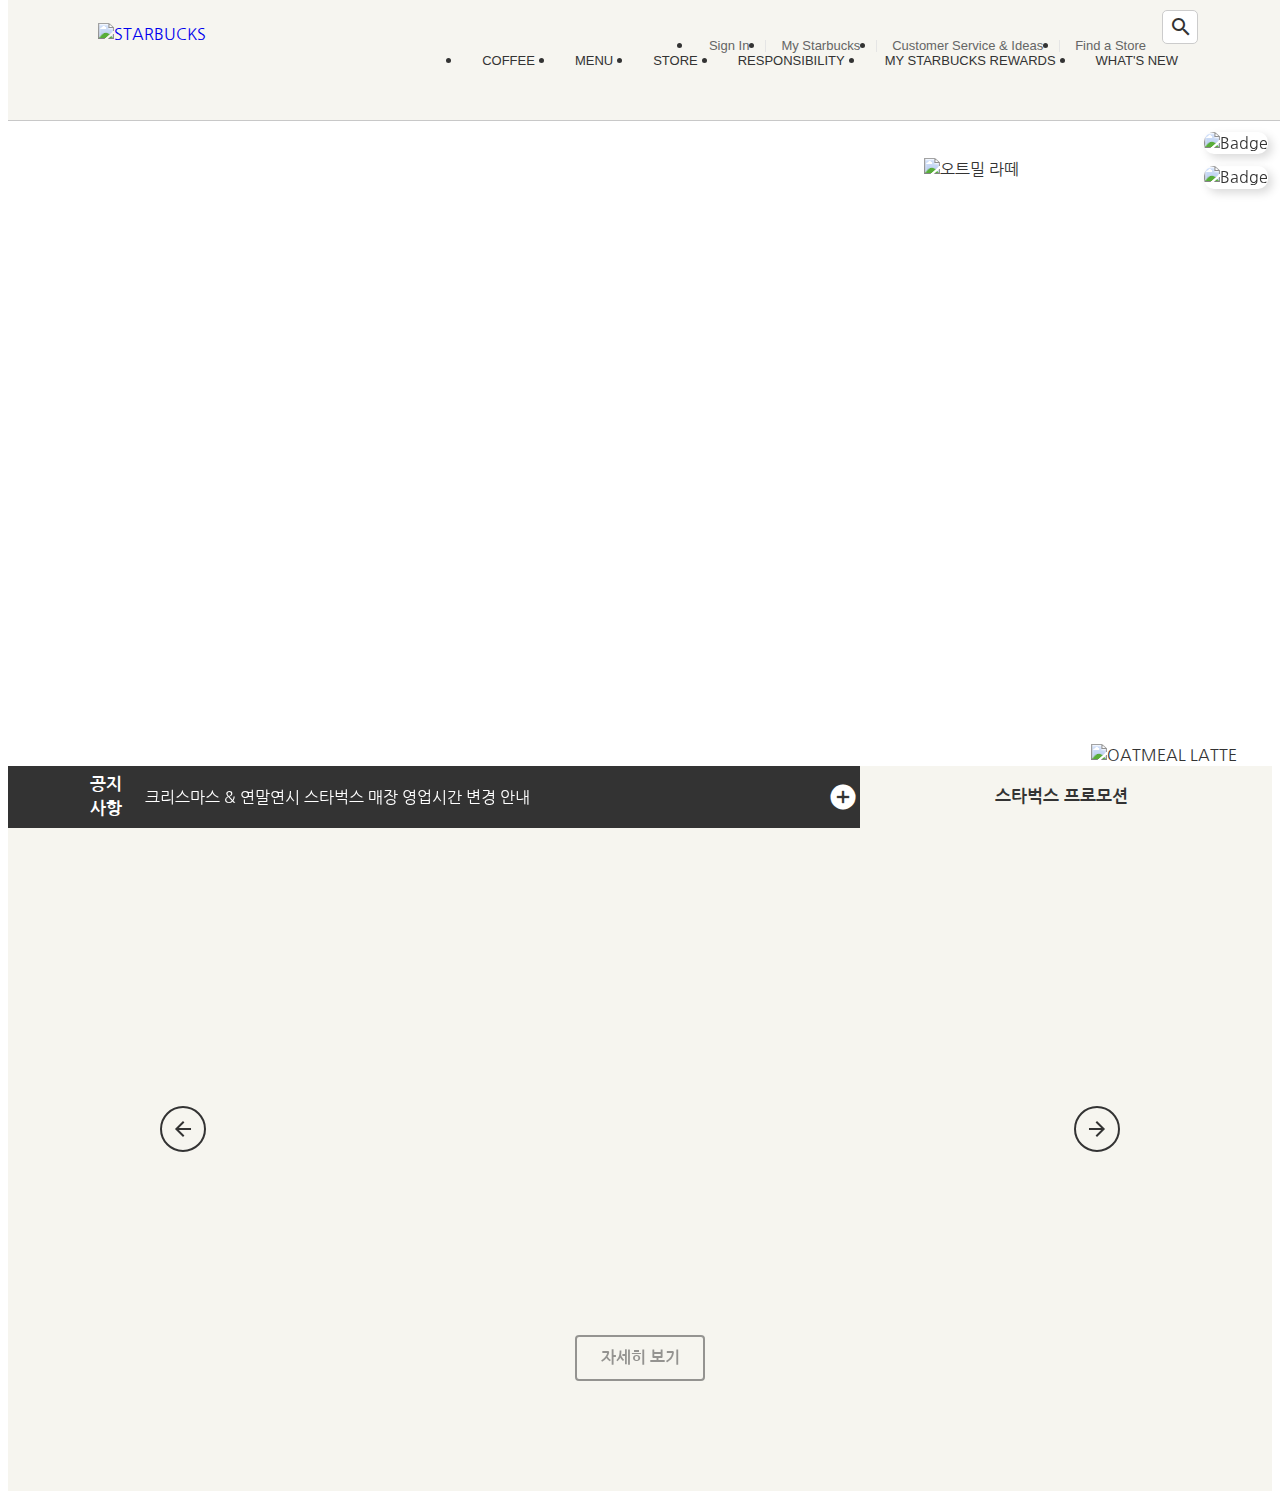
==== index.html @ 64a2490c "9/14 8시" ====
<!DOCTYPE html>
<html lang="ko">
<head>
  <meta charset="UTF-8">
  <meta name="viewport" content="width=device-width, initial-scale=1.0">

  <!-- 오픈 그래프와 트위터 카드(링크의 프리뷰) -->
  <!-- 오픈 그래프 -->
  <!-- 웹페이지가 소셜미디어(페이스북, 카톡 등)로 공유될 때 우선적으로 활용되는 정보 -->
  <meta property="og:type" content="website" />
  <meta property="og:site_name" content="Starbucks" />
  <meta property="og:title" content="Starbucks Coffee Korea" />
  <meta property="og:description" content="스타벅스는 세계에서 가장 큰 다국적 커피 전문점으로, 64개국에서 총 23,187개의 매점을 운영하고 있습니다." />
  <meta property="og:image" content="./images/starbucks_seo.jpg" />
  <meta property="og:url" content="https://starbucks.co.kr" />

  <!-- 트위터 카드 -->
  <!-- 웹페이지가 소셜미디어(트위터)로 공유될 때 우선적으로 활용되는 정보 -->
  <meta property="twitter:card" content="summary" />
  <meta property="twitter:site" content="Starbucks" />
  <meta property="twitter:title" content="Starbucks Coffee Korea" />
  <meta property="twitter:description" content="스타벅스는 세계에서 가장 큰 다국적 커피 전문점으로, 64개국에서 총 23,187개의 매점을 운영하고 있습니다." />
  <meta property="twitter:image" content="./images/starbucks_seo.jpg" />
  <meta property="twitter:url" content="https://starbucks.co.kr" />

  <title>Starbucks Coffee Korea</title>

  <!-- 파비콘은 프로젝트 폴더의 최상위(root) 경로에 포함시키면 자동 적용
    최상위 경로에 없거나, ico가 아닌 별도 파일을 가진 경우에는 <link>로 적용
  -->
  <!-- favicon.ico 만들기: https://iconifier.net -->
  <link rel="shortcut icon" href="./favicon.png" type="image/x-icon">

  <!-- 스타일 초기화: 브라우저 별로 다른 기본스타일이 적용되는 것을 초기화 -->
  <link rel="stylesheet" href="https://cdn.jsdelivr.net/npm/reset-css@5.0.2/reset.min.css">

  <!-- 구글 웹폰트: 경량화된 오픈 라이선스 폰트, 한글 지원하는지 확인 및 필요한 굵기만 선택 후 link -->
  <link rel="preconnect" href="https://fonts.googleapis.com">
  <link rel="preconnect" href="https://fonts.gstatic.com" crossorigin>
  <link href="https://fonts.googleapis.com/css2?family=Nanum+Gothic:wght@400;700&display=swap" rel="stylesheet">

  <!-- 구글 머티리얼 아이콘: 구글에서 제공하는 머티리얼 스타일의 아이콘, 글자처럼 취급 가능한 장점 -->
  <!-- 그 외 fontawesome, bootstrap icon 등 -->
  <link href="https://fonts.googleapis.com/css2?family=Material+Icons" rel="stylesheet">

  <!-- SWIPER CSS -->
  <link rel="stylesheet" href="https://cdn.jsdelivr.net/npm/swiper@8/swiper-bundle.min.css"/>

  <!-- main.css -->
  <link rel="stylesheet" href="./css/main.css">

  <!-- SWIPER JS -->
  <script src="https://cdn.jsdelivr.net/npm/swiper@8/swiper-bundle.min.js"></script>

  <!-- gsap.js -->
  <!-- 순서 주의(main.js에서 사용하니까 더 앞에) -->
  <script src="https://cdnjs.cloudflare.com/ajax/libs/gsap/3.12.2/gsap.min.js" integrity="sha512-16esztaSRplJROstbIIdwX3N97V1+pZvV33ABoG1H2OyTttBxEGkTsoIVsiP1iaTtM8b3+hu2kB6pQ4Clr5yug==" crossorigin="anonymous" referrerpolicy="no-referrer"></script>

  <!-- main.js -->
  <script defer src="./js/main.js"></script>
</head>
<body>
  <!-- HEADER -->
  <header>
    <!-- .inner: 내용을 가운데 정렬하는 용도 -->
    <div class="inner">
      <!-- 로고를 클릭하면 메인 페이지로 이동하도록 절대경로 "/" 추가 -->
      <a href="/" class="logo">
        <img src="./images/starbucks_logo.png" alt="STARBUCKS">
      </a>

      <!-- 서브 메뉴(헤더 오른쪽 상단) -->
      <div class="sub-menu">
        <!-- 메뉴 아이템 -->
        <ul class="menu">
          <li>
            <a href="/signin">Sign In</a>
          </li>
          <li>
            <a href="javascript:void(0)">My Starbucks</a>
          </li>
          <li>
            <a href="javascript:void(0)">Customer Service & Ideas</a>
          </li>
          <li>
            <a href="javascript:void(0)">Find a Store</a>
          </li>
        </ul>

        <!-- 검색 영역 -->
        <div class="search">
          <input type="text">
          <span class="material-icons">search</span>
        </div>
      </div>

      <!-- 메인 메뉴 -->
      <ul class="main-menu">
        <li class="item">
          <a href="javascript:void(0)" class="item__name">COFFEE</a>
          <div class="item__contents">
            <div class="contents__menu">
              <ul class="inner">
                <li>
                  <h4>커피</h4>
                  <ul>
                    <li>스타벅스 원두</li>
                    <li>스타벅스 비아</li>
                    <li>스타벅스 오리가미</li>
                  </ul>
                </li>
                <li>
                  <h4>에스프레소 음료</h4>
                  <ul>
                    <li>도피오</li>
                    <li>에스프레소 마키아또</li>
                    <li>아메리카노</li>
                    <li>마키아또</li>
                    <li>카푸치노</li>
                    <li>라떼</li>
                    <li>모카</li>
                    <li>리스트레또 비안코</li>
                  </ul>
                </li>
                <li>
                  <h4>커피 이야기</h4>
                  <ul>
                    <li>스타벅스 로스트 스팩트럼</li>
                    <li>최상의 아라비카 원두</li>
                    <li>한 잔의 커피가 완성되기까지</li>
                    <li>클로버® 커피 추출 시스템</li>
                  </ul>
                </li>
                <li>
                  <h4>최상의 커피를 즐기는 법</h4>
                  <ul>
                    <li>커피 프레스</li>
                    <li>푸어 오버</li>
                    <li>아이스 푸어 오버</li>
                    <li>커피 메이커</li>
                    <li>리저브를 매장에서 다양하게 즐기는 법</li>
                  </ul>
                </li>
              </ul>
            </div>
            <div class="contents__texture">
              <div class="inner">
                <h4>나와 어울리는 커피 찾기</h4>
                <p>스타벅스가 여러분에게 어울리는 커피를 찾아드립니다.</p>
                <h4>최상의 커피를 즐기는 법</h4>
                <p>여러가지 방법을 통해 다양한 풍미의 커피를 즐겨보세요.</p>
              </div>
            </div>
          </div>
        </li>
        <li class="item">
          <a href="javascript:void(0)" class="item__name">MENU</a>
          <div class="item__contents">
            <div class="contents__menu">
              <ul class="inner">
                <li>
                  <h4>음료</h4>
                  <ul>
                    <li>콜드 브루</li>
                    <li>브루드 커피</li>
                    <li>에스프레소</li>
                    <li>프라푸치노</li>
                    <li>블렌디드 음료</li>
                    <li>스타벅스 피지오</li>
                    <li>티(티바나)</li>
                    <li>기타 제조 음료</li>
                    <li>스타벅스 주스(병음료)</li>
                  </ul>
                </li>
                <li>
                  <h4>푸드</h4>
                  <ul>
                    <li>베이커리</li>
                    <li>케익</li>
                    <li>샌드위치 & 샐러드</li>
                    <li>따뜻한 푸드</li>
                    <li>과일 & 요거트</li>
                    <li>스낵 & 미니 디저트</li>
                    <li>아이스크림</li>
                  </ul>
                </li>
                <li>
                  <h4>상품</h4>
                  <ul>
                    <li>머그</li>
                    <li>글라스</li>
                    <li>플라스틱 텀블러</li>
                    <li>스테인리스 텀블러</li>
                    <li>보온병</li>
                    <li>액세서리</li>
                    <li>커피 용품</li>
                    <li>패키지 티(티바나)</li>
                  </ul>
                </li>
                <li>
                  <h4>카드</h4>
                  <ul>
                    <li>실물카드</li>
                    <li>e-Gift 카드</li>
                  </ul>
                </li>
                <li>
                  <h4>메뉴 이야기</h4>
                  <ul>
                    <li>콜드 브루</li>
                    <li>스타벅스 티바나</li>
                  </ul>
                </li>
              </ul>
            </div>
            <div class="contents__texture">
              <div class="inner">
                <h4 class="new">스타벅스 티바나</h4>
                <p>다양한 찻잎과 향신료 등 개성있는 재료로 새로운 맛과 향의 티를 선보입니다.</p>
              </div>
            </div>
          </div>
        </li>
        <li class="item">
          <a href="javascript:void(0)" class="item__name">STORE</a>
          <div class="item__contents">
            <div class="contents__menu">
              <ul class="inner">
                <li>
                  <h4>매장 찾기</h4>
                  <ul>
                    <li>퀵 검색</li>
                    <li>지역 검색</li>
                    <li>My 매장</li>
                  </ul>
                </li>
                <li>
                  <h4>매장 이야기</h4>
                  <ul>
                    <li>청담스타</li>
                    <li>티바나 인스파이어드 매장</li>
                    <li>파미에파크</li>
                  </ul>
                </li>
              </ul>
            </div>
            <div class="contents__texture">
              <div class="inner">
                <h4>매장 찾기</h4>
                <p>보다 빠르게 매장을 찾아보세요.</p>
                <h4 class="new">청담스타</h4>
                <p>스타벅스 1,000호점인 청담스타점을 만나보세요.</p>
              </div>
            </div>
          </div>
        </li>
        <li class="item">
          <a href="javascript:void(0)" class="item__name">RESPONSIBILITY</a>
          <div class="item__contents">
            <div class="contents__menu">
              <ul class="inner">
                <li>
                  <h4>지역 사회 참여 활동</h4>
                  <ul>
                    <li>회망배달 캠페인</li>
                    <li>재능기부 카페 소식</li>
                    <li>커뮤니티 스토어</li>
                    <li>청년인재 양성</li>
                    <li>우리 농산물 사랑 캠페인</li>
                    <li>우리 문화 지키기</li>
                  </ul>
                </li>
                <li>
                  <h4>환경보호 활동</h4>
                  <ul>
                    <li>환경 발자국 줄이기</li>
                    <li>일회용 컵 없는 매장</li>
                    <li>커피 원두 재활용</li>
                  </ul>
                </li>
                <li>
                  <h4>윤리 구매</h4>
                  <ul>
                    <li>윤리적 원두 구매</li>
                    <li>공정무역 인증</li>
                    <li>커피 농가 지원 활동</li>
                  </ul>
                </li>
                <li>
                  <h4>글로벌 사회 공헌</h4>
                  <ul>
                    <li>윤리경영 보고서</li>
                    <li>스타벅스 재단</li>
                    <li>지구촌 봉사의 달</li>
                  </ul>
                </li>
              </ul>
            </div>
            <div class="contents__texture">
              <div class="inner">
                <h4>커피원두 재활용</h4>
                <p>스타벅스 커피 원두를 재활용 해보세요.</p>
              </div>
            </div>
          </div>
        </li>
        <li class="item">
          <a href="javascript:void(0)" class="item__name">MY STARBUCKS REWARDS</a>
          <div class="item__contents">
            <div class="contents__menu">
              <ul class="inner">
                <li>
                  <h4>마이 스타벅스 리워드</h4>
                  <ul>
                    <li>마이 스타벅스 리워드 소개</li>
                    <li>등급 및 혜택</li>
                    <li>스타벅스 별</li>
                    <li>자주하는 질문</li>
                  </ul>
                </li>
                <li>
                  <h4>스타벅스 카드</h4>
                  <ul>
                    <li>스타벅스 카드 소개</li>
                    <li>스타벅스 카드 갤러리</li>
                    <li>등록 및 조회</li>
                    <li>충전 및 이용안내</li>
                    <li>분실신고/환불신청</li>
                    <li>자주하는 질문</li>
                  </ul>
                </li>
                <li>
                  <h4>스타벅스 카드 e-Gift</h4>
                  <ul>
                    <li>스타벅스 카드 e-Gift 소개</li>
                    <li>이용안내</li>
                    <li>선물하기</li>
                    <li>자주하는 질문</li>
                  </ul>
                </li>
              </ul>
            </div>
            <div class="contents__texture">
              <div class="inner">
                <h4>스타벅스 카드 등록하기</h4>
                <p>카드 등록 후 리워드 서비스를 누리고 사용내역도 조회해보세요.</p>
              </div>
            </div>
          </div>
        </li>
        <li class="item">
          <a href="javascript:void(0)" class="item__name">WHAT'S NEW</a>
          <div class="item__contents">
            <div class="contents__menu">
              <ul class="inner">
                <li>
                  <h4>프로모션 & 이벤트</h4>
                  <ul>
                    <li>전체</li>
                    <li>스타벅스 카드</li>
                    <li>마이 스타벅스 리워드</li>
                    <li>온라인</li>
                    <li>2017 스타벅스 플래너</li>
                  </ul>
                </li>
                <li>
                  <h4>새소식</h4>
                  <ul>
                    <li>전체</li>
                    <li>상품 출시</li>
                    <li>스타벅스의 문화</li>
                    <li>스타벅스 사회공헌</li>
                    <li>스타벅스 카드출시</li>
                  </ul>
                </li>
                <li>
                  <h4>매장별 이벤트</h4>
                  <ul>
                    <li>일반 매장</li>
                    <li>신규 매장</li>
                  </ul>
                </li>
              </ul>
            </div>
            <div class="contents__texture">
              <div class="inner">
                <h4>매장별 이벤트</h4>
                <p>스타벅스의 매장 이벤트 정보를 확인 하실 수 있습니다.</p>
                <h4>소셜 스타벅스</h4>
                <p>다양한 스타벅스 SNS 채널을 통해 스타벅스를 만나보세요!</p>
              </div>
            </div>
          </div>
        </li>
      </ul>
    </div>

    <!-- BADGES -->
    <div class="badges">
      <div class="badge">
        <img src="./images/badge1.jpg" alt="Badge">
      </div>
      <div class="badge">
        <img src="./images/badge2.jpg" alt="Badge">
      </div>
    </div>

  </header>

  <!-- VISUAL -->
  <section class="visual">
    <div class="inner">
      <div class="title fade-in">
        <img src="./images/visual_title.png" alt="STARBUCKS DELIGHTFUL START TO THE YEARS">
        <a href="javascript:void(0)" class="btn btn--brown">자세히 보기</a>
      </div>
      <div>
        <img src="./images/visual_cup1.png" alt="OATMEAL LATTE" class="cup1 image">
        <img src="./images/visual_cup1_text.png" alt="오트밀 라떼" class="cup1 text">
      </div>
      <div class="title fade-in">
        <img src="./images/visual_title.png" alt="STARBUCKS DELIGHTFUL START TO THE YEARS">
        <a href="javascript:void(0)" class="btn btn--brown">자세히 보기</a>
      </div>
      <div class="fade-in">
        <img src="./images/visual_cup2.png" alt="STARBUCKS CARAMEL CRUMBLE MOCHA" class="cup2 image">
        <img src="./images/visual_cup2_text.png" alt="스타벅스 카라멜 크럼블 모카" class="cup2 text">
      </div>
      <div class="fade-in">
        <img src="./images/visual_spoon.png" alt="Spoon" class="spoon">
      </div>
    </div>
    
  </section>              

  <!-- NOTICE -->
  <section class="notice">
    <div class="bg-left"></div>
    <div class="bg-right"></div>
    <div class="inner">
      <div class="inner__left">
        <h2>공지사항</h2>
        <!-- div.swiper: 공지사항이 슬라이드 될 영역, 슬라이드 라이브러리 사용! -->
        <div class="swiper">
          <div class="swiper-wrapper">
            <!-- Slides -->
            <div class="swiper-slide">
              <a href="javascript:void(0)">크리스마스 & 연말연시 스타벅스 매장 영업시간 변경 안내</a>
            </div>
            <div class="swiper-slide">
              <a href="javascript:void(0)">[당첨자 발표] 스타벅스 플래너 영수증 이벤트</a>
            </div>
            <div class="swiper-slide">
              <a href="javascript:void(0)">스타벅스 애플리케이션 버전 업데이트 안내</a>
            </div>
            <div class="swiper-slide">
              <a href="javascript:void(0)">[당첨자 발표] 뉴이어 전자영수증 이벤트</a>
            </div>
          </div>
        </div>
        <a href="javascript:void(0)" class="notice-more">
          <span class="material-icons">add_circle</span>
        </a>
      </div>
      <div class="inner__right">
        <h2>스타벅스 프로모션</h2>
        <div class="toggle-promotion">
          <span class="material-icons">upload</span>
        </div>
      </div>
    </div>
  </section>

  <!-- PROMOTION -->
  <section class="promotion">
    <div class="swiper">
      <div class="swiper-wrapper">
        <div class="swiper-slide">
          <img src="./images/promotion_slide1.jpg" alt="뉴이어, 스타벅스와 함께 즐겁고 활기차게 시작하세요!">
          <a href="javascript:void(0)" class="btn">자세히 보기</a>
        </div>
        <div class="swiper-slide">
          <img src="./images/promotion_slide2.jpg" alt="기간 내 스타벅스 카드 e-Gift를 3만원 이상 선물 시, 아메리카노 e-쿠폰을 드립니다.">
          <a href="javascript:void(0)" class="btn">자세히 보기</a>
        </div>
        <div class="swiper-slide">
          <img src="./images/promotion_slide3.jpg" alt="뉴이어 푸드와 제조 음료를 세트로 구매 시, 뉴이어 음료 BOGO(1+1) 쿠폰을 드립니다.">
          <a href="javascript:void(0)" class="btn">자세히 보기</a>
        </div>
        <div class="swiper-slide">
          <img src="./images/promotion_slide4.jpg" alt="신년 MD 상품 포함 3만원 이상 구매 고객께 아메리카노(톨사이즈) 쿠폰을 드립니다.">
          <a href="javascript:void(0)" class="btn">자세히 보기</a>
        </div>
        <div class="swiper-slide">
          <img src="./images/promotion_slide5.jpg" alt="DIGITAL LUCKY DRAW 100% 당첨의 행운을 드립니다!">
          <a href="javascript:void(0)" class="btn">자세히 보기</a>
        </div>
    </div>
  </div>

  <div class="swiper-pagination"></div>

  <div class="swiper-button-prev">
    <span class="material-icons">arrow_back</span>
  </div>
  <div class="swiper-button-next">
    <span class="material-icons">arrow_forward</span>
  </div>

    
  </section>
</body>
</html>
---- css/main.css ----
/* COMMON */
body {
  font-family: 'Nanum Gothic', sans-serif;
  font-size: 16px;
  font-weight: 400;
  line-height: 1.4;
  color: #333;
  /* 위 속성들은 모두 상속되기에 전체 스타일을 한번에 제어 */
  overflow-x: hidden;
}

a {
  /* 밑줄 제거 */
  text-decoration: none;
}

.inner {
  /* 가로 너비를 가진 블록 요소에 margin: 0 auto; 를 줄 경우, 부모 범위 안에서 가운데 정렬 */
  max-width: 1100px; /* 반응형 작업을 위해 */
  margin: 0 auto;
  position: relative; /* inner div 기준으로 내부 요소를 배치하기 위해 */
}

img {
  /* 이미지가 인라인 요소라서 발생하는 문자 기준선(Baseline) 아래의 공간을 제거하기 위해 */
  display: block;
}

/* 전역 버튼 스타일 */
/* 버튼과 같이 여러 곳에서 반복 사용되는 요소를 공통 스타일로 작업하면, 매번 다시 작성할 필요가 없음 */
.btn {
  width: 130px;
  padding: 10px;
  border: 2px solid #333;
  border-radius: 4px;
  box-sizing: border-box;
  font-size: 16px;
  font-weight: 700;
  color: #333;
  text-align: center;
  cursor: pointer;
  display: block;
  transition: 0.4s;
}
.btn:hover {
  background-color: #333;
  color: #fff;
}
.btn.btn--brown {
  color: #592b18;
  border-color: #592b18;
}
.btn.btn--brown:hover {
  color: #fff;
  background-color: #592b18;
}
.btn.btn--reverse {
  background-color: #333;
  color: #fff;
}
.btn.btn--reverse:hover {
  background-color: transparent;
  color: #333;
}
.btn.btn--gold {
  color: #d9aa8a;
  border-color: #d9aa8a;
}
.btn.btn--gold:hover {
  color: #fff;
  background-color: #d9aa8a;
}
.btn.btn--white {
  color: #fff;
  border-color: #fff;
}
.btn.btn--white:hover {
  color: #333;
  background-color: #fff;
}

/* HEADER */
header {
  background-color: #f6f5f0;
  border-bottom: 1px solid #c8c8c8;

  /* 고정된 헤더 만들기 */
  width: 100%;
  position: fixed;
  top: 0;
  z-index: 9;
}
header > .inner {
  /* background-color: orange; */
  height: 120px;
}
header .logo {
  /* 로고의 수직 가운데 배치 */
  position: absolute;
  height: 75px;
  top: 0;
  bottom: 0;
  margin: auto;
}
header .sub-menu {
  position: absolute;
  top: 10px;
  right: 0;

  /* 자식 요소(메뉴와 검색 영역)를 수평 배치 */
  display: flex;
}
header .sub-menu ul.menu {
  /* 메뉴 아이템(li)을 수평 배치 */
  display: flex;
  font-family: Arial, sans-serif;
}
header .sub-menu ul.menu li {
  position: relative;
}
header .sub-menu ul.menu li::before {
  content: "";
  display: block;
  width: 1px;
  height: 12px;
  background-color: #e5e5e5;
  position: absolute;
  top: 0;
  bottom: 0;
  margin: auto;
}
header .sub-menu ul.menu li:first-child::before {
  /* 첫번째 메뉴 요소의 구분선 숨기기 */
  display: none;
}
header .sub-menu ul.menu li a {
  display: block; /* 상하 여백 적용을 위해 변경 */
  padding: 11px 16px; /* 클릭할 수 있는 영역을 넓혀줌 */
  font-size: 13px;
  color: #656565;
}
header .sub-menu ul.menu li a:hover {
  color: #000;
}
header .sub-menu .search {
  position: relative;
  height: 34px;
}
header .sub-menu .search input {
  width: 36px;
  height: 34px;
  padding: 4px 10px;
  border: 1px solid #ccc;
  border-radius: 5px;
  box-sizing: border-box;
  outline: none; /* 보더 바깥쪽 테두리인데 잘 안씀 */
  background-color: #fff;
  color: #777;
  font-size: 12px;
  transition: width 0.4s;
}
header .sub-menu .search input:focus {
  width: 190px;
  border: 1px solid #669900;
}
header .sub-menu .search .material-icons {
  display: block;
  height: 24px;
  position: absolute;
  top: 0;
  bottom: 0;
  right: 5px;
  margin: auto;
  transition: opacity 0.4s;
}
header .sub-menu .search.focused .material-icons {
  /* 검색창 포커스 시 검색 아이콘 투명화 */
  opacity: 0;
}
header .main-menu {
  display: flex;
  position: absolute;
  bottom: 0;
  right: 0;
  z-index: 1;
}
header .main-menu .item .item__name {
  display: block;
  padding: 10px 20px 34px;
  font-family: Arial, sans-serif;
  font-size: 13px;
  color: #333;
}
header .main-menu .item:hover .item__name {
  background-color: #2c2a29;
  color: #690;
  border-radius: 6px 6px 0 0;
}
header .main-menu .item .item__contents {
  width: 100%;
  position: fixed;
  left: 0;
  display: none;
}
header .main-menu .item:hover .item__contents {
  display: block;
}
header .main-menu .item .item__contents .contents__menu {
  background-color: #2c2a29;
}
header .main-menu .item .item__contents .contents__menu > ul {
  display: flex;
  padding: 20px 0;
}
header .main-menu .item .item__contents .contents__menu > ul > li {
  /* 상세 메뉴 가로 너비를 통일 */
  width: 220px;
}
header .main-menu .item .item__contents .contents__menu > ul > li h4 {
  padding: 3px 0 12px;
  font-size: 14px;
  color: #fff;
}
header .main-menu .item .item__contents .contents__menu > ul > li ul li {
  padding: 5px 0;
  font-size: 12px;
  color: #999;
  cursor: pointer;
}
header .main-menu .item .item__contents .contents__menu > ul > li ul li:hover {
  color: #690;
}
header .main-menu .item .item__contents .contents__texture {
  padding: 26px 0;
  font-size: 12px;
  background-image: url("../images/main_menu_pattern.jpg");
}
header .main-menu .item .item__contents .contents__texture h4 {
  color: #999;
  font-weight: 700;
}
header .main-menu .item .item__contents .contents__texture p {
  color: #690;
  margin: 4px 0 14px;
}

/* 전역 배지(고정 배너) */
header .badges {
  position: fixed;
  top: 132px;
  right: 12px;
}
header .badges .badge {
  border-radius: 10px;
  overflow: hidden;
  margin-bottom: 12px;
  /* x축거리, y축거리, 흐림 처리 범위, 확대/축소 범위, 색상 */
  box-shadow: 4px 4px 10px 0 rgba(0, 0, 0, 0.15);
  cursor: pointer;
}

/* VISUAL */
.visual {
  /* (중요)
    헤더가 fixed 되어 일반 배치 흐름에서 벗어남(요소가 붕 뜸)
    헤더 다음에 오는 섹션은 헤더의 높이만큼 외부 여백 추가 필요
  */
  margin-top: 120px;
  background-image: url("../images/visual_bg.jpg");
  background-position: center;
}
.visual .inner {
  height: 646px;
  /* background-color: orange; */
}
.visual .title {
  position: absolute;
  top: 88px;
  left: -10px;
}
.visual .title .btn {
  position: absolute;
  top: 259px;
  left: 173px;
}
.visual .cup1.image {
  position: absolute;
  bottom: 0;
  right: -47px;
}
.visual .cup1.text {
  position: absolute;
  top: 38px;
  right: 171px;
}
.visual .cup2.image {
  position: absolute;
  bottom: 0;
  right: 162px;
}
.visual .cup2.text {
  position: absolute;
  top: 321px;
  right: 416px;
}
.visual .spoon {
  position: absolute;
  bottom: 0;
  left: 275px;
}
.visual .fade-in {
  /* 투명한 상태에서 시작되도록 세팅 */
  opacity: 0;
}

/* NOTICE */
.notice {
  position: relative;
}
.notice .bg-left {
  width: 50%;
  height: 100%;
  background-color: #333;
  position: absolute;
  top: 0;
  left: 0;
}
.notice .bg-right {
  width: 50%;
  height: 100%;
  background-color: #f6f5ef;
  position: absolute;
  top: 0;
  right: 0;
}
.notice .inner {
  height: 62px;
  /* border: 5px solid red; */
  display: flex;
}
.notice .inner__left {
  /* 비율 나누기 */
  /* width: 70%; */
  flex: 7;
  background-color: #333;
  display: flex;
  align-items: center;
}
.notice .inner__left h2 {
  color: #fff;
  font-size: 17px;
  font-weight: 700;
  margin-right: 20px;
}
.notice .inner__left .swiper {
  /* background-color: orange; */
  height: 62px;
  flex-grow: 1; /* 최대한 늘어나도록 지정 */
}
.notice .inner__left .swiper .swiper-slide {
  display: flex;
  align-items: center;
}
.notice .inner__left .swiper .swiper-slide a {
  color: #fff;
}

.notice .inner__left .notice-more {
  width: 62px;
  height: 62px;
  /* 정중앙 정렬 */
  display: flex;
  justify-content: center;
  align-items: center;
}
.notice .inner__left .notice-more .material-icons {
  color: #fff;
  font-size: 30px;
}
.notice .inner__right {
  /* 비율 나누기 */
  /* width: 30%; */
  flex: 3;
  display: flex;
  justify-content: flex-end;
  align-items: center;
}
.notice .inner__right h2 {
  font-size: 17px;
  font-weight: 700;
}
.notice .inner__right .toggle-promotion {
  width: 62px;
  height: 62px;
  display: flex;
  justify-content: center;
  align-items: center;
  cursor: pointer;
}
.notice .inner__right .toggle-promotion .material-icons {
  font-size: 30px;
}


.promotion.hide {
  display: none;
}

/* PROMOTION */
.promotion {
  height: 663px;
  background-color: #f6f5ef;
  display: flex;
  justify-content: center;
  position: relative;
}
.promotion .swiper {
  /* 이미지(819px) 슬라이드 3개 && 사이 여백(10px) 2개 = 2477px */
  width: calc(819px * 3 + 10px * 2);
  height: 553px;
  flex-shrink: 0;
}
.promotion .swiper-slide {
  /* 모든 슬라이드를 반투명하게, active한 것만 불투명하게 
    => 개발자 도구로 클래스값 확인
  */
  opacity: 0.5;
  transition: opacity 1s;
  position: relative;
}
.promotion .swiper-slide-active {
  opacity: 1;
}
.promotion .swiper-slide .btn {
  position: absolute;
  bottom: 0;
  /* absolute 요소의 수평 가운데 배치 */
  left: 0;
  right: 0;
  margin: 0 auto;
}
.promotion .swiper-pagination {
  position: absolute;
  bottom: 40px;
  z-index: 1; /* 헤더의 z-index가 9이기 때문에 1로 덮어씀 */
}
.promotion .swiper-pagination .swiper-pagination-bullet {
  /* 기존 배경색은 투명하게 숨기고, 배경 이미지를 사용 */
  background-color: transparent;
  background-image: url(../images/promotion_slide_pager.png);
  width: 13px;
  height: 12px;
}
.promotion .swiper-pagination .swiper-pagination-bullet-active {
  background-image: url(../images/promotion_slide_pager_on.png);
}
.promotion .swiper-button-prev,
.promotion .swiper-button-next {
  width: 42px;
  height: 42px;
  border: 2px solid #333;
  border-radius: 50%;
  position: absolute;
  top: 300px;
  z-index: 1;
  color: #333;
  transition: 0.4s;
}
.promotion .swiper-button-prev {
  /* 가운데로 몰아넣고 마진으로 위치 조정 */
  left: 50%;
  margin-left: -480px;
}
.promotion .swiper-button-next {
  /* 가운데로 몰아넣고 마진으로 위치 조정 */
  right: 50%;
  margin-right: -480px;
}

.promotion .swiper-button-prev:hover,
.promotion .swiper-button-next:hover {
  background-color: #333;
  color: #fff;
}
.promotion .swiper-button-prev::after,
.promotion .swiper-button-next::after {
  display: none;
}
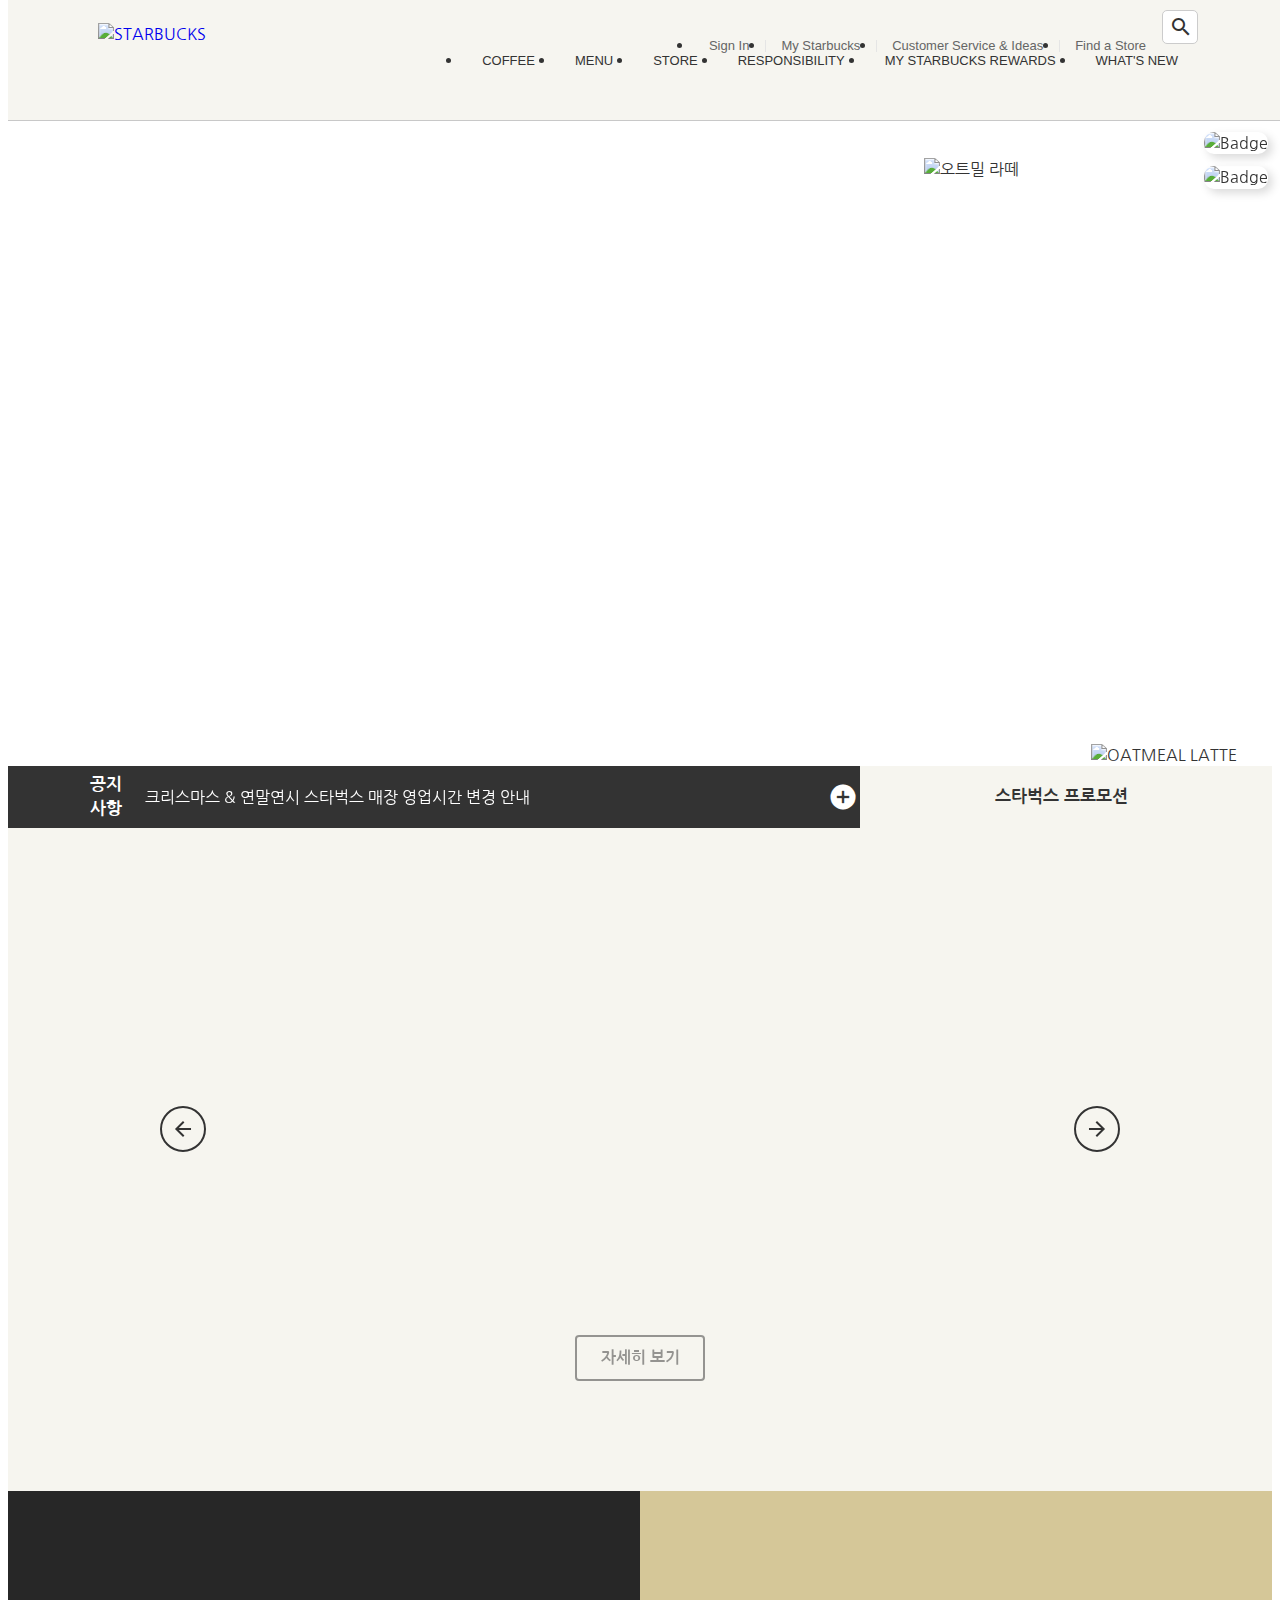
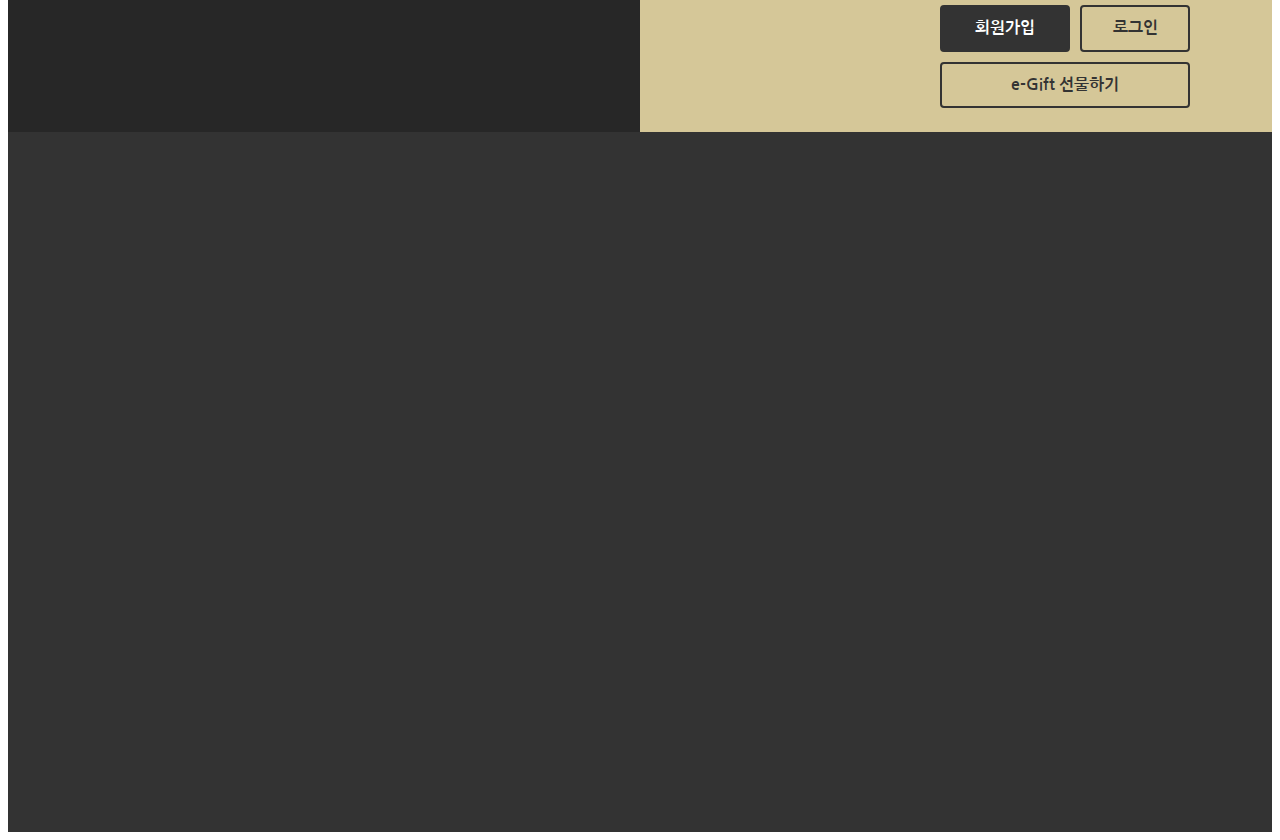
==== commit b5e2f263: "9/15 4시" ====
--- a/index.html
+++ b/index.html
@@ -55,6 +55,9 @@
   <!-- gsap.js -->
   <!-- 순서 주의(main.js에서 사용하니까 더 앞에) -->
   <script src="https://cdnjs.cloudflare.com/ajax/libs/gsap/3.12.2/gsap.min.js" integrity="sha512-16esztaSRplJROstbIIdwX3N97V1+pZvV33ABoG1H2OyTttBxEGkTsoIVsiP1iaTtM8b3+hu2kB6pQ4Clr5yug==" crossorigin="anonymous" referrerpolicy="no-referrer"></script>
+
+  <!-- youtube.js -->
+  <script defer src="./js/youtube.js"></script>
 
   <!-- main.js -->
   <script defer src="./js/main.js"></script>
@@ -509,5 +512,31 @@
 
     
   </section>
+
+  <!-- REWARDS -->
+  <section class="rewards">
+    <div class="bg-left"></div>
+    <div class="bg-right"></div>
+    <div class="inner">
+      <!-- .btn-group으로 묶는 이유: 한번에 제어 및 조작하려고 -->
+      <div class="btn-group">
+        <a href="javascript:void(0)" class="btn btn--reverse sign-up">회원가입</a>
+        <a href="javascript:void(0)" class="btn sign-in">로그인</a>
+        <a href="javascript:void(0)" class="btn gift">e-Gift 선물하기</a>
+      </div>
+    </div>
+  </section>
+
+  <!-- YOUTUBE -->
+  <section class="youtube">
+    <!-- 영상이 출력될 영역 -->
+    <div class="youtube__area">
+      <!-- 실제 영상이 재생될 요소 -->
+      <div id="player"></div>
+    </div>
+
+    <!-- 섹션 전체를 덮을 커버 요소 -->
+    <div class="youtube__cover"></div>
+  </section>
 </body>
 </html>--- a/css/main.css
+++ b/css/main.css
@@ -401,11 +401,6 @@
   font-size: 30px;
 }
 
-
-.promotion.hide {
-  display: none;
-}
-
 /* PROMOTION */
 .promotion {
   height: 663px;
@@ -413,6 +408,15 @@
   display: flex;
   justify-content: center;
   position: relative;
+
+  overflow: hidden;
+  transition: height 0.4s;
+}
+.promotion.hide {
+  /* display 속성을 사용하면 애니메이션 효과 못 넣음!!
+    (none -> block 될 때 중간 과정이 없기 때문에) */
+  /* display: none; */
+  height: 0;
 }
 .promotion .swiper {
   /* 이미지(819px) 슬라이드 3개 && 사이 여백(10px) 2개 = 2477px */
@@ -485,4 +489,117 @@
 .promotion .swiper-button-prev::after,
 .promotion .swiper-button-next::after {
   display: none;
+}
+
+/* REWARDS */
+.rewards {
+  position: relative;
+}
+.rewards .bg-left {
+  width: 50%;
+  height: 100%;
+  background-color: #272727;
+  position: absolute;
+  top: 0;
+  left: 0;
+}
+.rewards .bg-right {
+  width: 50%;
+  height: 100%;
+  background-color: #d5c798;
+  position: absolute;
+  top: 0;
+  right: 0;
+}
+.rewards .inner {
+  height: 241px;
+  background-image: url("../images/rewards.jpg");
+}
+.rewards .btn-group {
+  width: 250px;
+  display: flex;
+  flex-wrap: wrap;
+  position: absolute;
+  right: 0;
+  bottom: 24px;
+}
+.rewards .btn-group .btn.sign-up {
+  margin-right: 10px;
+}
+.rewards .btn-group .btn.sign-in {
+  width: 110px;
+}
+.rewards .btn-group .btn.gift {
+  margin-top: 10px;
+  /* width: 100%; */
+  /* flex: 1; */
+  flex-grow: 1; /* Flex Container 내부에서 최대한의 너비를 쓸 수 있도록 */
+}
+
+/* YOUTUBE */
+.youtube {
+  position: relative;
+  height: 700px;
+  background-color: #333;
+  /* 영상 출력 넘치는 부분 숨기기 */
+  overflow: hidden; 
+
+  /* 정가운데 배치 방법 3번째 */
+  /* display: flex;
+  justify-content: center;
+  align-items: center; */
+}
+.youtube .youtube__area {
+  /* 유튜브의 표준 영상 비율 16:9 */
+  width: 1920px;
+  height: 1080px;
+  /* background-color: orange; */
+  
+  /* 정가운데 배치하는 기술들(3가지) */
+  position: absolute;
+
+  /* 방법1 */
+  /* 부모의 50% 위치에 배치하고 margin을 이용하여 정가운데로 옮기기 */
+  left: 50%;
+  top: 50%;
+  /* 가로 너비의 절반만큼 땡겨오기 */
+  margin-left: calc(1920px / -2);
+  /* 세로 높이의 절반만큼 땡겨오기 */
+  margin-top: calc(1080px / -2);
+
+  /* 방법2 */
+  /* top: 0;
+  bottom: 0;
+  left: 0;
+  right: 0;
+  margin: auto; */
+
+  /* 중복 스타일은 변수로 선언 */
+  /* 
+    너비, 높이를 수정할 경우 총 4곳 수정 필요 => CSS 변수 선언으로 재사용
+    2개의 대시(--) 기호로 시작하고 원하는 변수명 지정: CSS값
+    선언된 변수는 CSS var() 함수를 통해 사용
+
+    활용 예: 주로 색상 지정 시 사용
+  */
+  /* 
+    주의! 자신이 선언된 선택자와 그 하위 요소에서만 유효
+    전역 변수로 사용하고 싶으면, 
+    html {
+      --error: red;
+    }
+    :root {
+      --error: red;
+    }
+  */
+  --width: 1920px;
+  --height: 1080px;
+  width: var(--width);
+  height: var(--height);
+  margin-left: var(--width / -2);
+  margin-top: var(--height / -2);
+}
+#player {
+  width: 100%;
+  height: 100%;
 }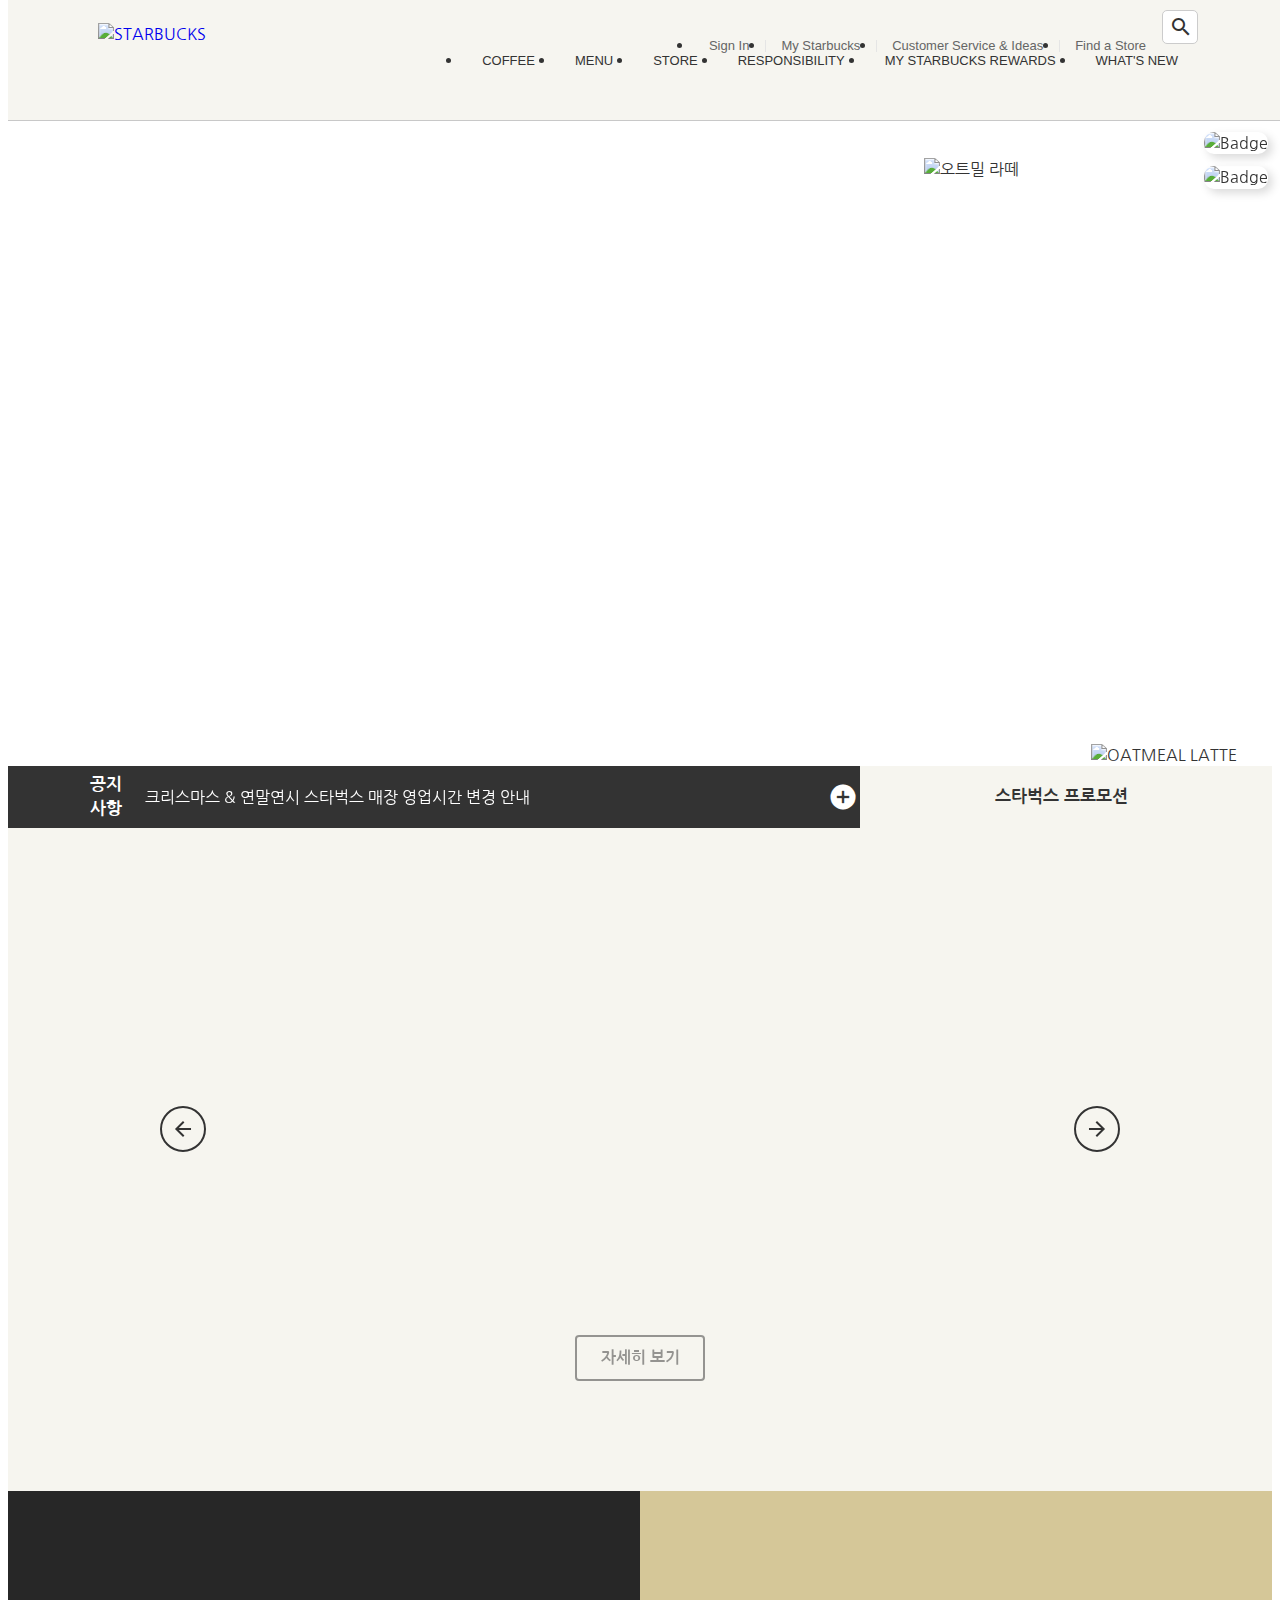
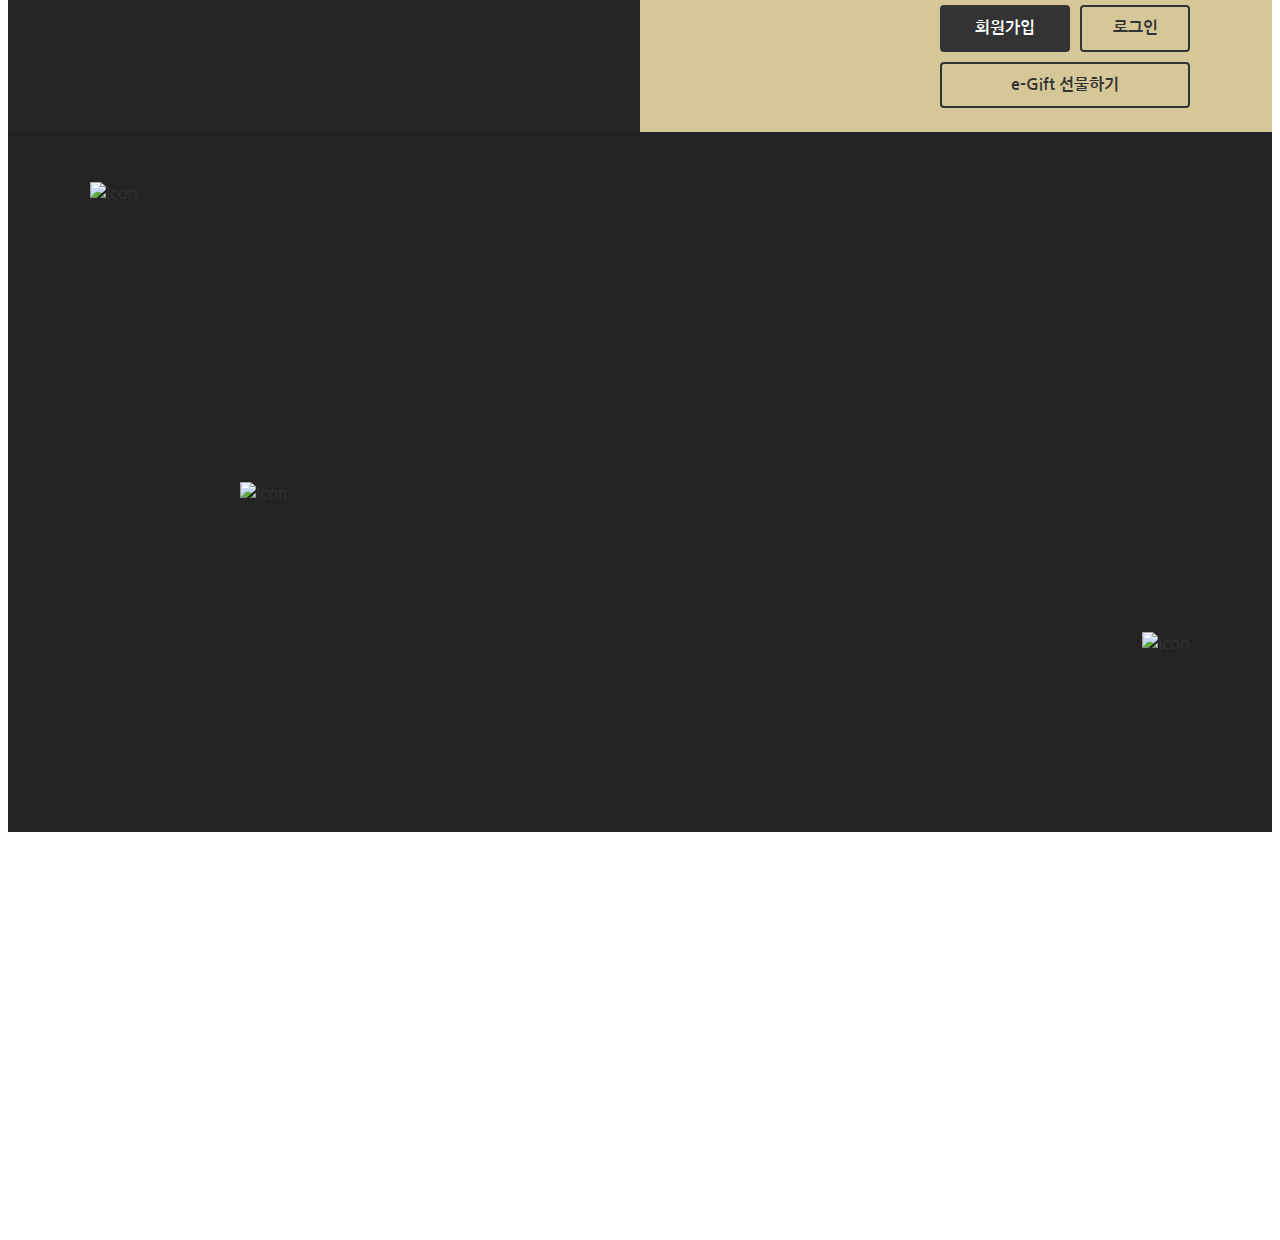
==== commit a0e65494: "9/15 5시" ====
--- a/index.html
+++ b/index.html
@@ -537,6 +537,20 @@
 
     <!-- 섹션 전체를 덮을 커버 요소 -->
     <div class="youtube__cover"></div>
+
+    <div class="inner">
+      <img src="./images/floating1.png" alt="Icon" class="floating1">
+      <img src="./images/floating2.png" alt="Icon" class="floating2">
+      <!-- <img src="./images/floating3.png" alt="Icon" class="floating3"> -->
+
+    </div>
+  </section>
+
+  <!-- SEASON PRODUCT -->
+  <section class="season-product">
+    <div class="inner">
+      <img src="./images/floating3.png" alt="Icon" class="floating3">
+    </div>
   </section>
 </body>
 </html>--- a/css/main.css
+++ b/css/main.css
@@ -602,4 +602,49 @@
 #player {
   width: 100%;
   height: 100%;
-}+}
+.youtube .youtube__cover {
+  /* 화면 전체를 다 덮고 싶을 때 */
+  /* position: fixed;
+  z-index: 99; */
+  position: absolute;
+  top: 0;
+  left: 0;
+  width: 100%;
+  height: 100%;
+  background-color: rgba(0, 0, 0, 0.3);
+  background-image: url(../images/video_cover_pattern.png);
+}
+.youtube .inner {
+  height: 100%;
+  /* background-color: royalblue; */
+}
+.youtube .floating1 {
+ position: absolute; 
+ top: 50px;
+ left: 0;
+}
+.youtube .floating2 {
+ position: absolute; 
+ top: 350px;
+ left: 150px;
+}
+/* .youtube에 overflow:hidden을 줘서 잘림 */
+/* .youtube .floating3 {
+ position: absolute; 
+ bottom: -200px;
+ right: 0;
+} */
+
+/* SEASON PRODUCT */
+.season-product {
+  background-image: url(../images/season_product_bg.jpg);
+}
+.season-product .inner {
+  height: 400px;
+}
+.season-product .floating3 {
+  position: absolute;
+  top: -200px;
+  right: 0 ;
+}
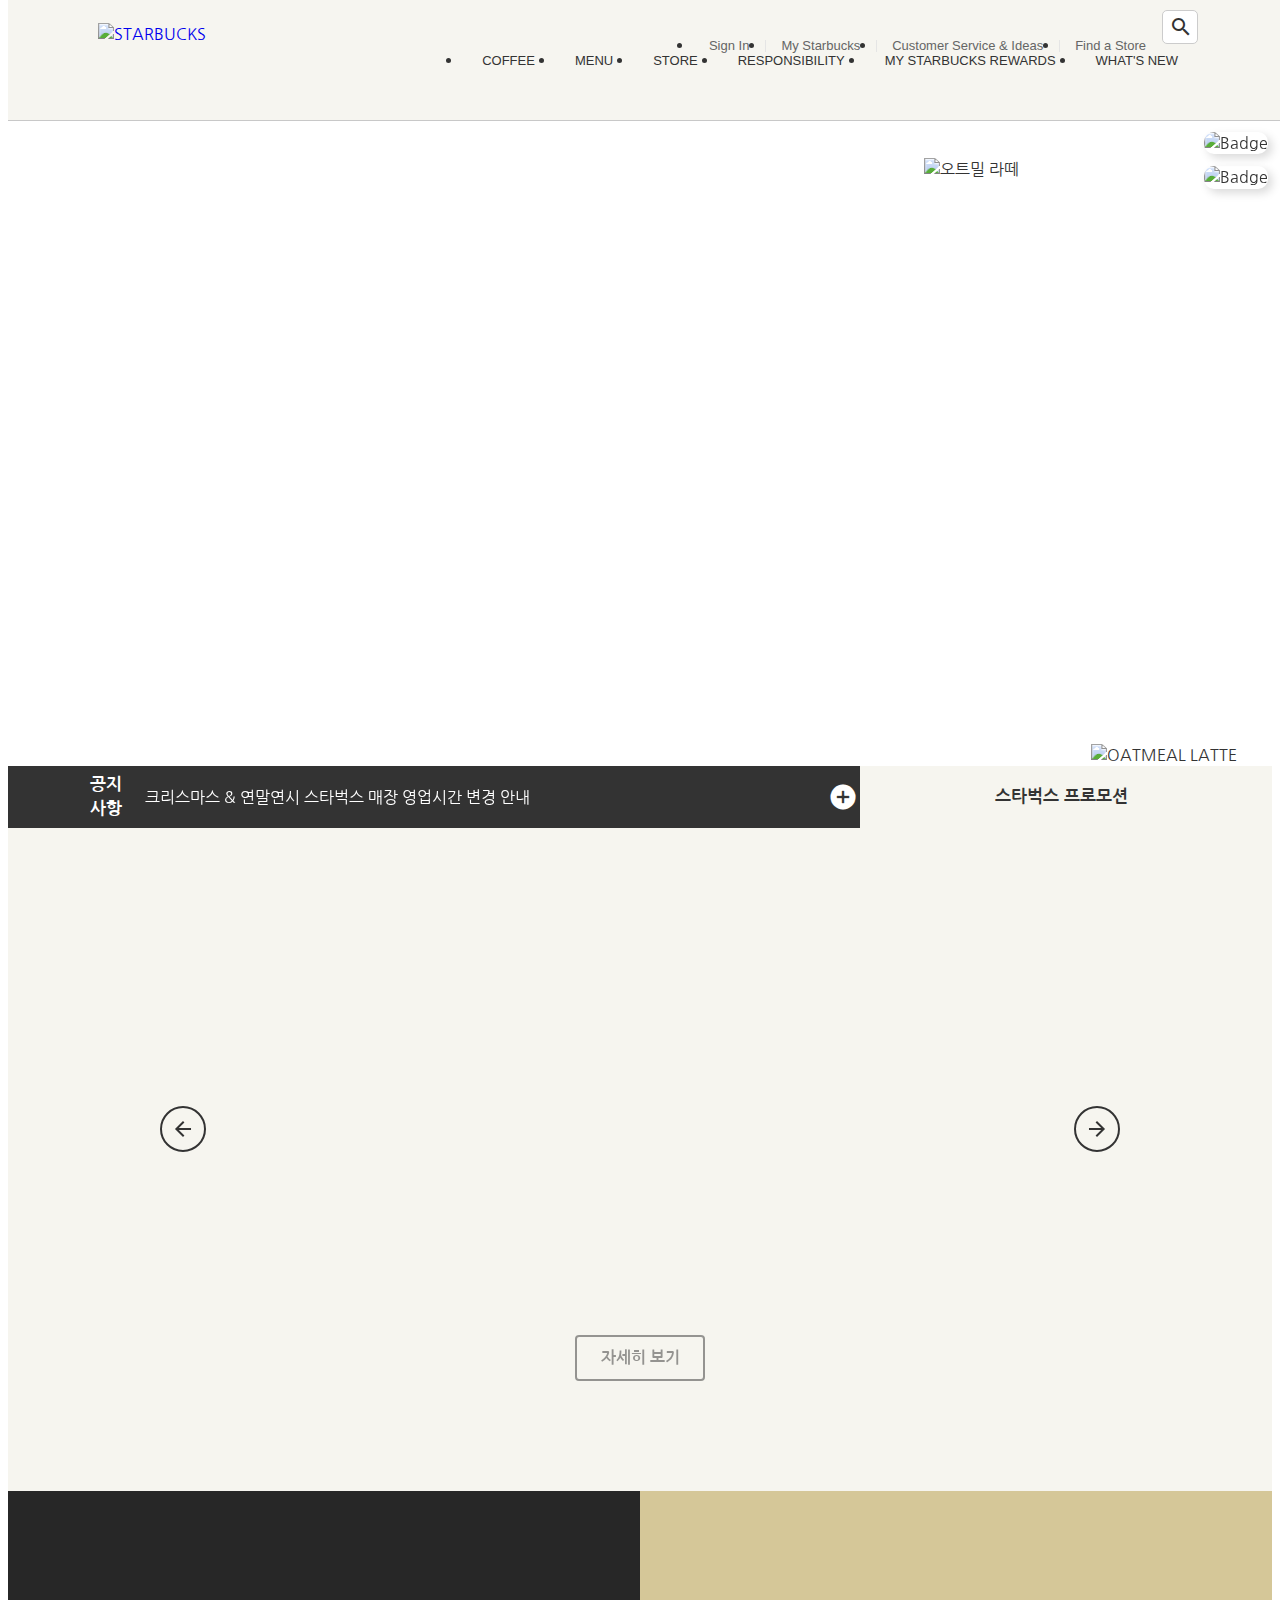
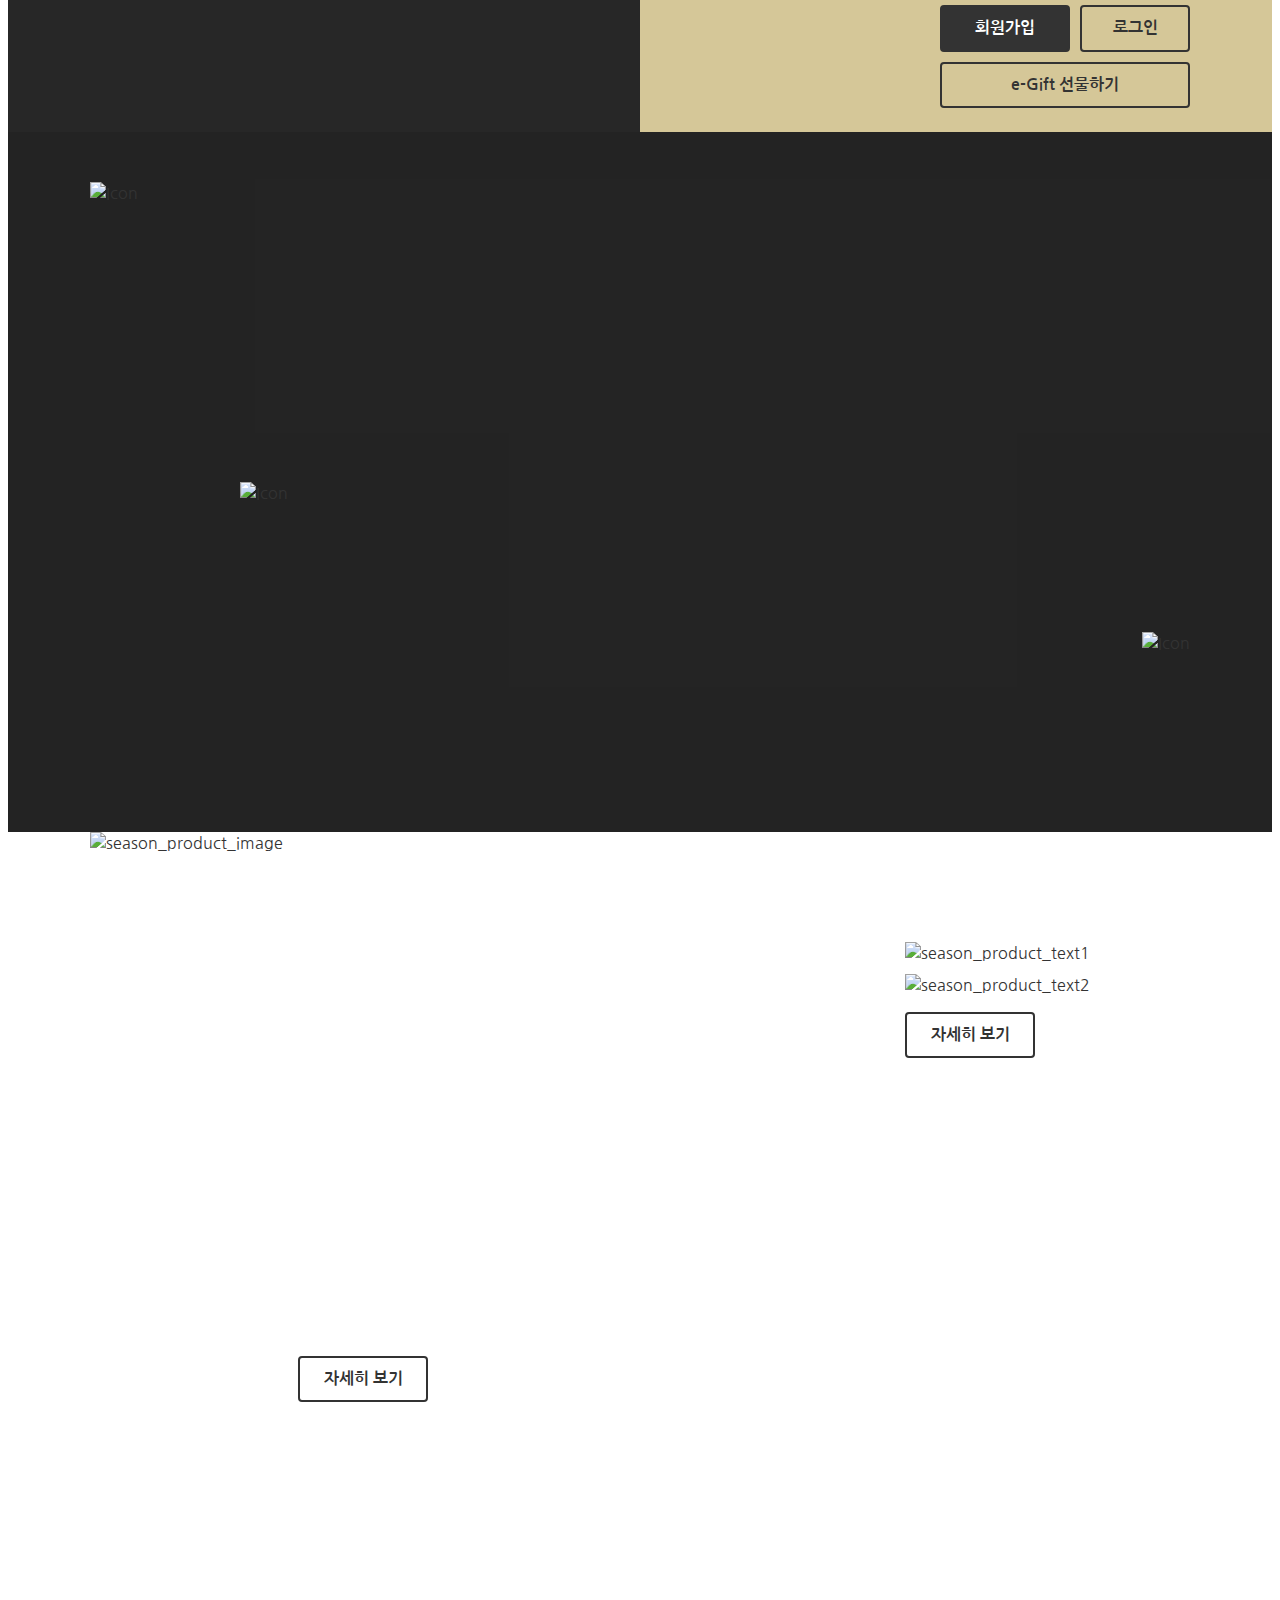
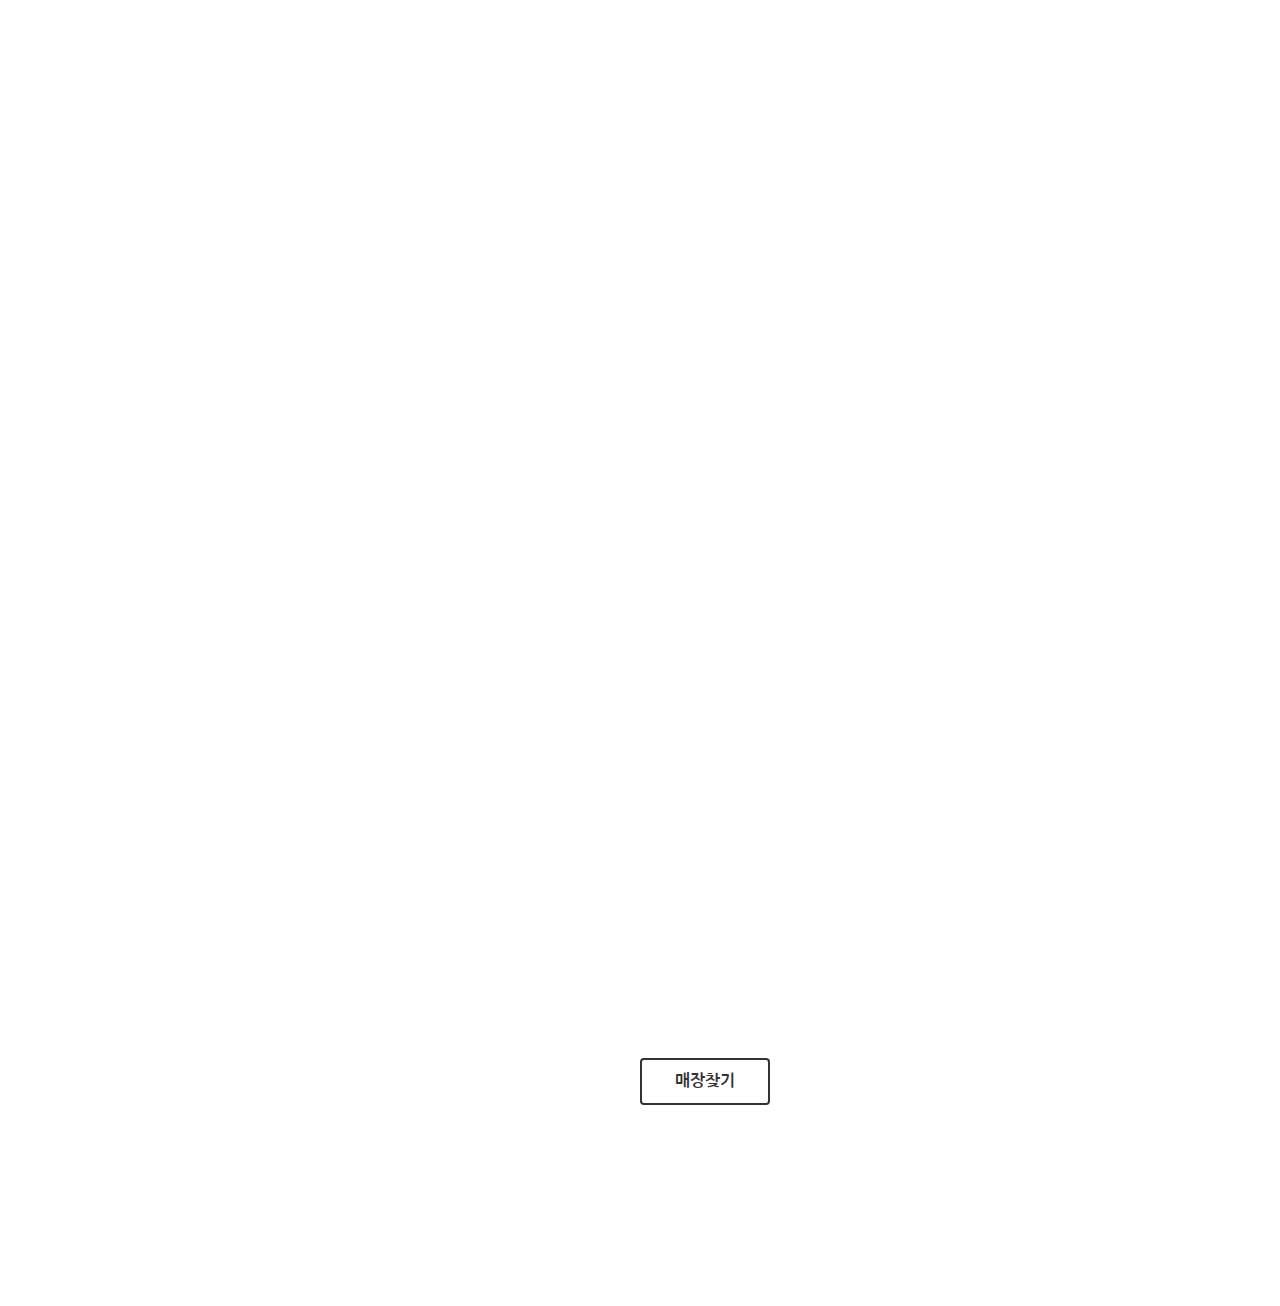
==== commit fe9ca1fa: "9/15 6시" ====
--- a/index.html
+++ b/index.html
@@ -550,6 +550,66 @@
   <section class="season-product">
     <div class="inner">
       <img src="./images/floating3.png" alt="Icon" class="floating3">
+
+      <img src="./images/season_product_image.png" alt="season_product_image" class="product">
+      <div class="text-group">
+        <img src="./images/season_product_text1.png" alt="season_product_text1" class="title">
+        <img src="./images/season_product_text2.png" alt="season_product_text2" class="description">
+        <div class="more">
+          <a href="javascript:void(0)" class="btn">자세히 보기</a>
+        </div>
+      </div>
+    </div>
+  </section>
+
+  <!-- RESERVE COFFEE -->
+  <section class="reserve-coffee">
+    <div class="inner">
+      <img src="./images/reserve_logo.png" alt="" class="reserve-logo">
+      <div class="text-group">
+        <img src="./images/reserve_text.png" alt="" class="description">
+        <div class="more">
+          <a href="javascript:void(0)" class="btn">자세히 보기</a>
+        </div>
+      </div>
+      <img src="./images/reserve_image.png" alt="" class="product">
+    </div>
+  </section>
+
+  <!-- PICK YOUR FAVORITE -->
+  <section class="pick-your-favorite">
+    <div class="inner">
+      <div class="text-group">
+        <img src="./images/favorite_text1.png" alt="" class="title">
+        <img src="./images/favorite_text2.png" alt="" class="description">
+        <div class="more">
+          <a href="javascript:void(0)" class="btn btn--white">자세히 보기</a>
+        </div>
+      </div>
+    </div>
+  </section>
+
+  <!-- RESERVE STORE -->
+  <section class="reserve-store">
+    <div class="inner">
+
+    </div>
+  </section>
+
+  <!-- FIND STORE -->
+  <section class="find-store">
+    <div class="inner">
+      <img src="./images/find_store_texture1.png" alt="" class="texture1">
+      <img src="./images/find_store_texture2.png" alt="" class="texture2">
+      <img src="./images/find_store_picture1.jpg" alt="" class="picture1">
+      <img src="./images/find_store_picture2.jpg" alt="" class="picture2">
+      <div class="text-group">
+        <img src="./images/find_store_text1.png" alt="" class="title">
+        <img src="./images/find_store_text2.png" alt="" class="description">
+        <div class="more">
+          <a href="javascript:void(0)" class="btn">매장찾기</a>
+        </div>
+      </div>
     </div>
   </section>
 </body>
--- a/css/main.css
+++ b/css/main.css
@@ -648,3 +648,113 @@
   top: -200px;
   right: 0 ;
 }
+.season-product .text-group {
+  position: absolute;
+  top: 110px;
+  right: 100px;
+}
+.season-product .text-group .title {
+  margin-bottom: 10px;
+}
+.season-product .text-group .description {
+  margin-bottom: 15px;
+}
+
+/* RESERVE COFFEE */
+.reserve-coffee {
+  background-image: url(../images/reserve_bg.jpg);
+}
+.reserve-coffee .inner {
+  height: 400px;
+}
+.reserve-coffee .reserve-logo {
+  position: absolute;
+  top: 110px;
+  left: 0;
+}
+.reserve-coffee .text-group {
+  position: absolute;
+  top: 124px;
+  left: 208px;
+}
+.reserve-coffee .product {
+  position: absolute;
+  top: 0;
+  right: 0;
+}
+
+/* PICK YOUR FAVORITE */
+.pick-your-favorite {
+  background-image: url(../images/favorite_bg.jpg);
+}
+.pick-your-favorite .inner {
+  padding: 110px 0;
+}
+.pick-your-favorite .text-group {
+  /* border: 10px solid red; */
+  display: flex;
+  flex-wrap: wrap;
+  /* 정렬 영역이 충분하면 줄바꿈 되지 않음, 너비를 제한해서 강제로 줄바꿈 */
+  width: 362px;
+  justify-content: flex-end;
+  margin-left: 100px;
+}
+.pick-your-favorite .text-group .title {
+  margin-bottom: 40px;
+}
+.pick-your-favorite .text-group .description {
+  margin-bottom: 40px;
+}
+
+/* RESERVE STORE */
+.reserve-store {
+  background-image: url(../images/reserve_store_bg.jpg);
+}
+.reserve-store .inner {
+  height: 600px;
+}
+
+/* FIND STORE */
+.find-store {
+  background-image: url(../images/find_store_bg.jpg);
+}
+.find-store .inner {
+  height: 400px;
+}
+.find-store .texture1 {
+  position: absolute;
+  top: 0;
+  left: 400px;
+}
+.find-store .texture2 {
+  position: absolute;
+  bottom: 0;
+  right: 0;
+}
+.find-store .picture1 {
+  position: absolute;
+  top: -60px;
+  left: 0;
+  border-radius: 50%;
+  box-shadow: 2px 2px 8px 0 rgba(0, 0, 0, 0.5);
+}
+
+.find-store .picture2 {
+  position: absolute;
+  top: 150px;
+  left: 250px;
+  border-radius: 50%;
+  box-shadow: 2px 2px 8px 0 rgba(0, 0, 0, 0.5);
+}
+.find-store .text-group {
+  position: absolute;
+  top: 120px;
+  left: 550px;
+}
+.find-store .text-group .title {
+  margin-bottom: 20px;
+}
+.find-store .text-group .description {
+  margin-bottom: 20px;
+}
+
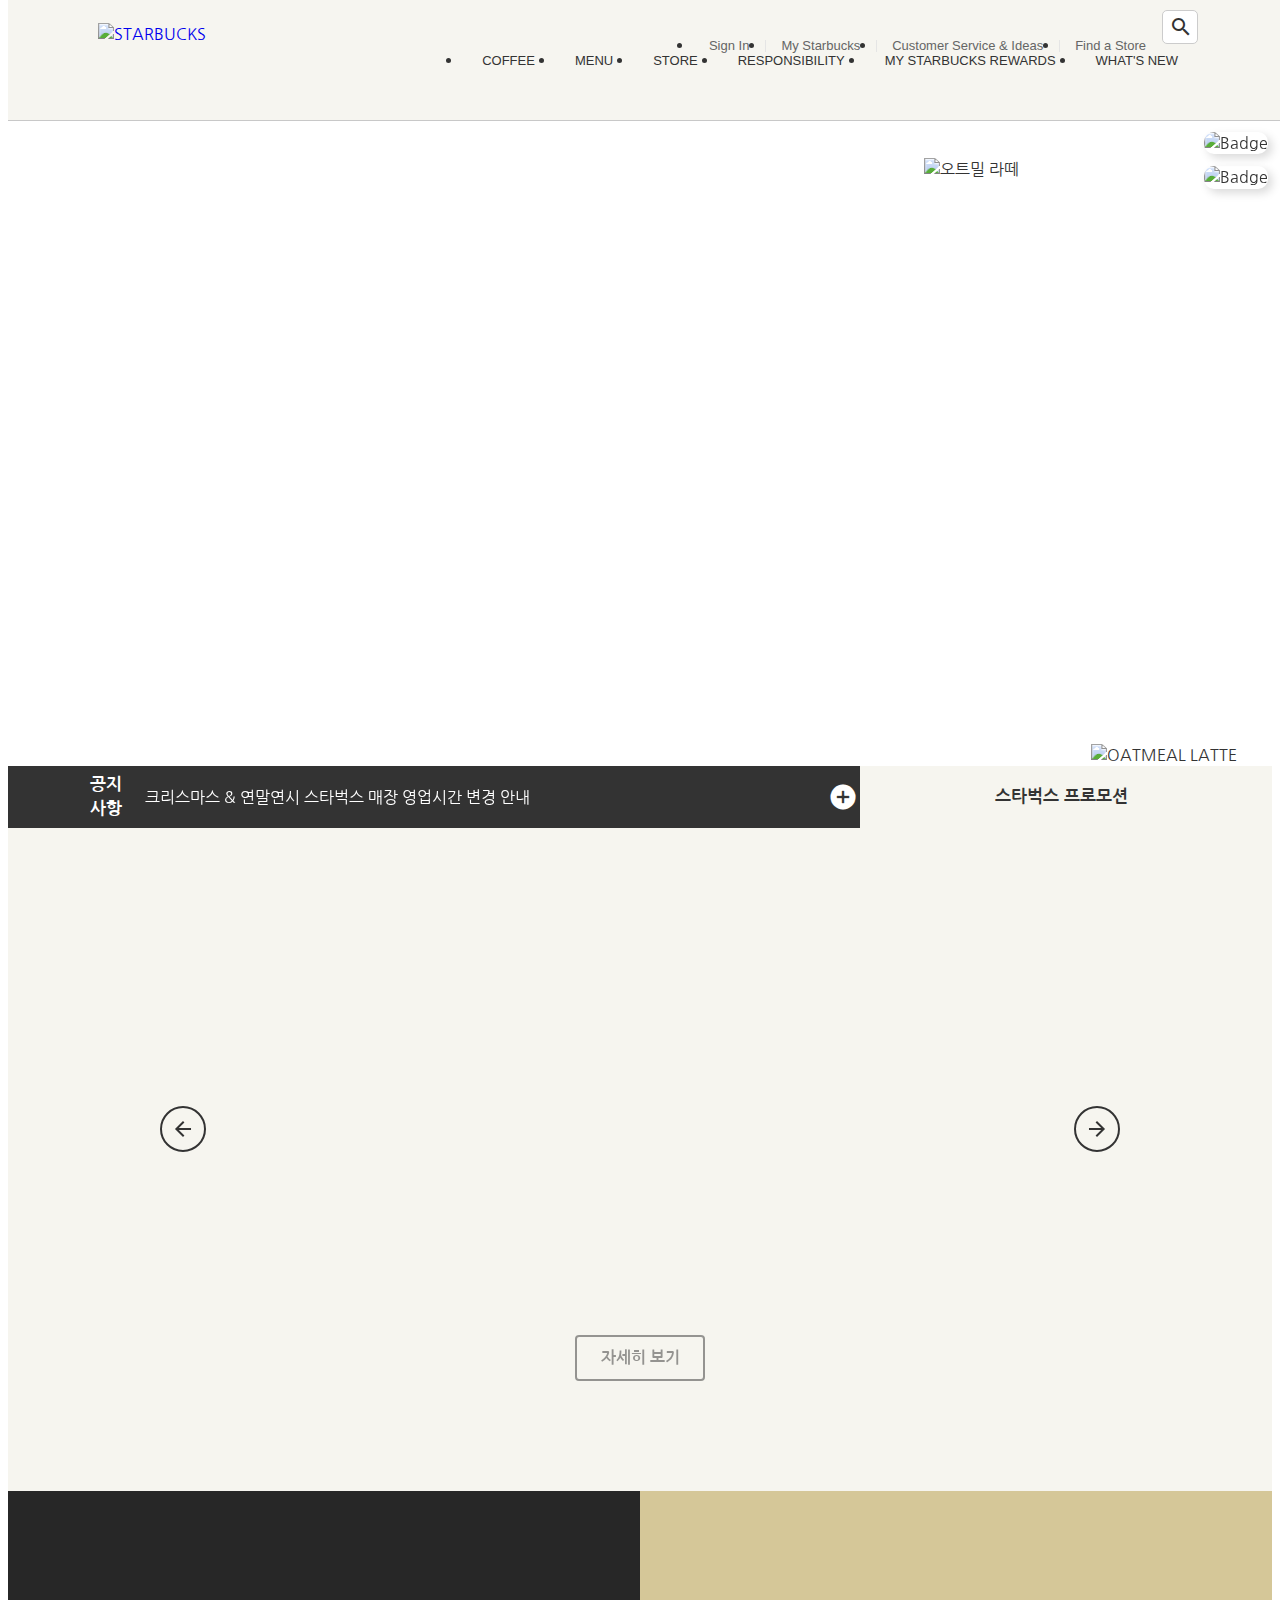
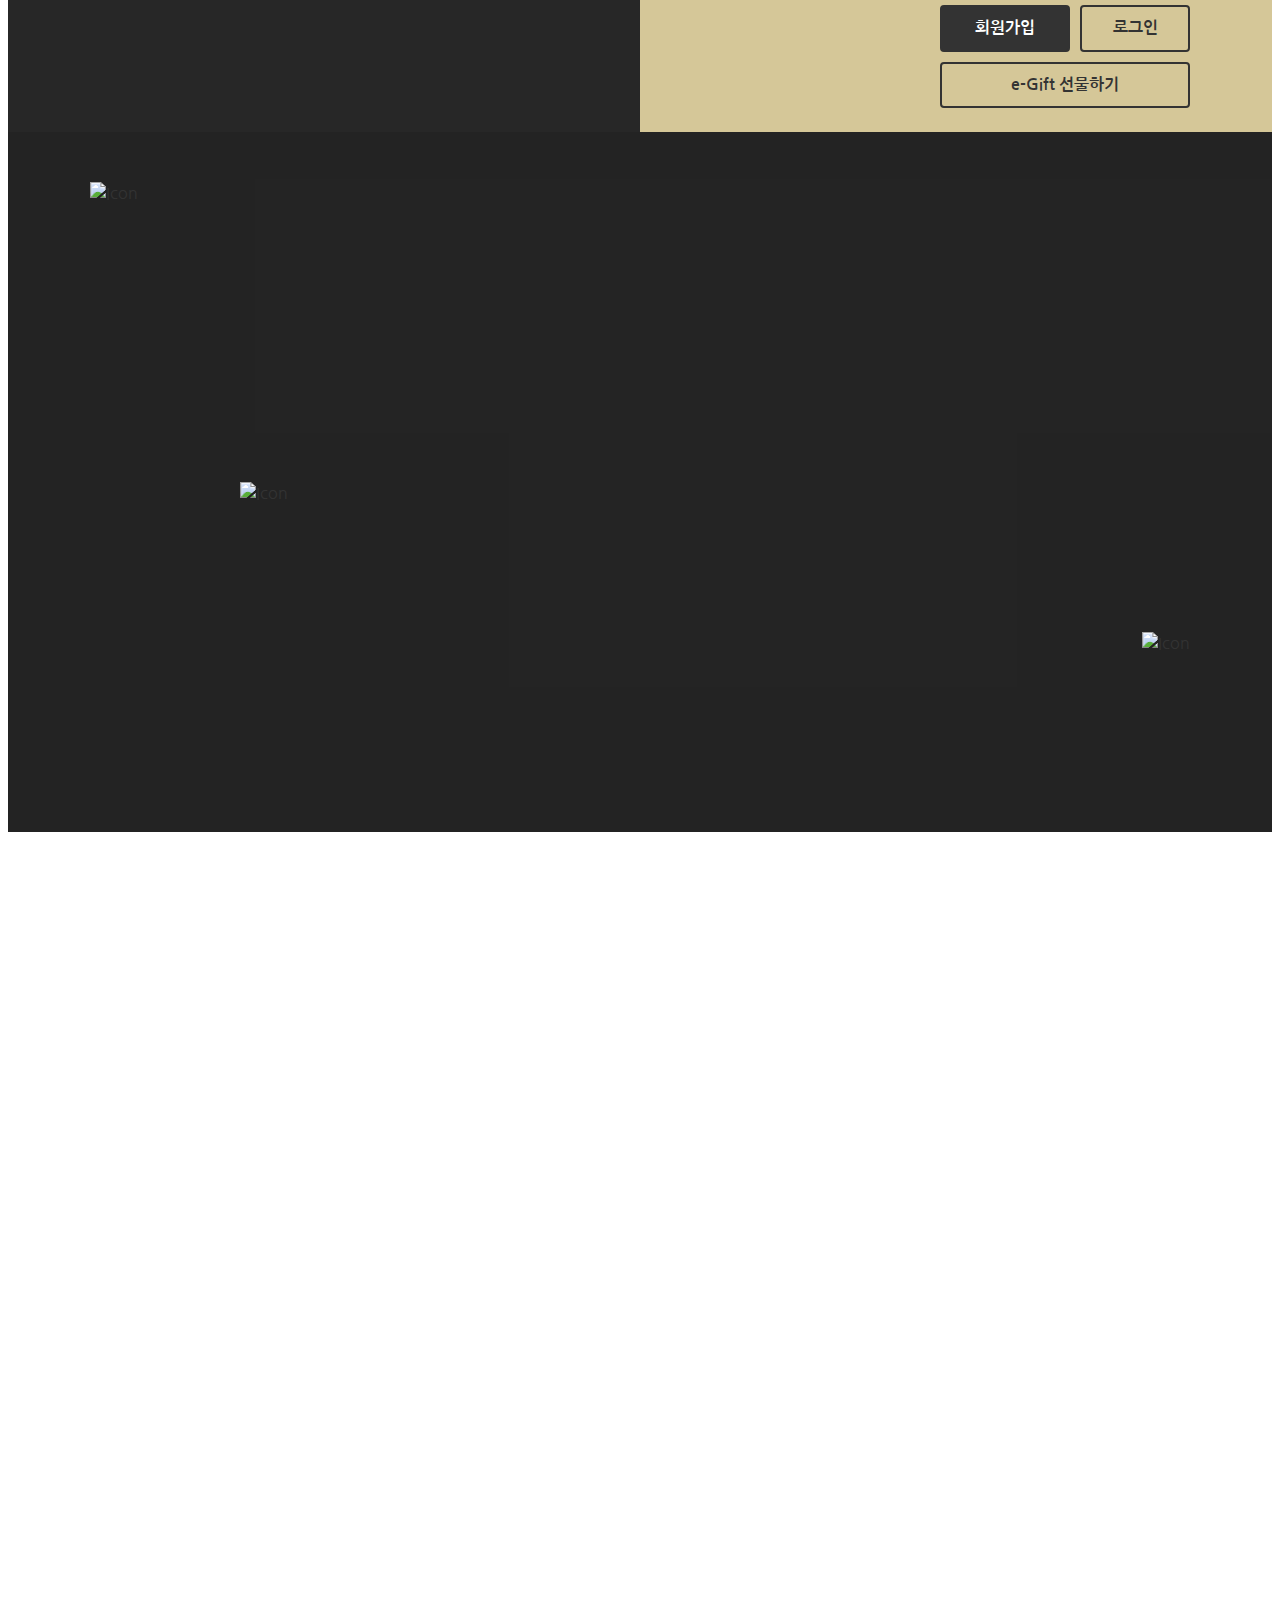
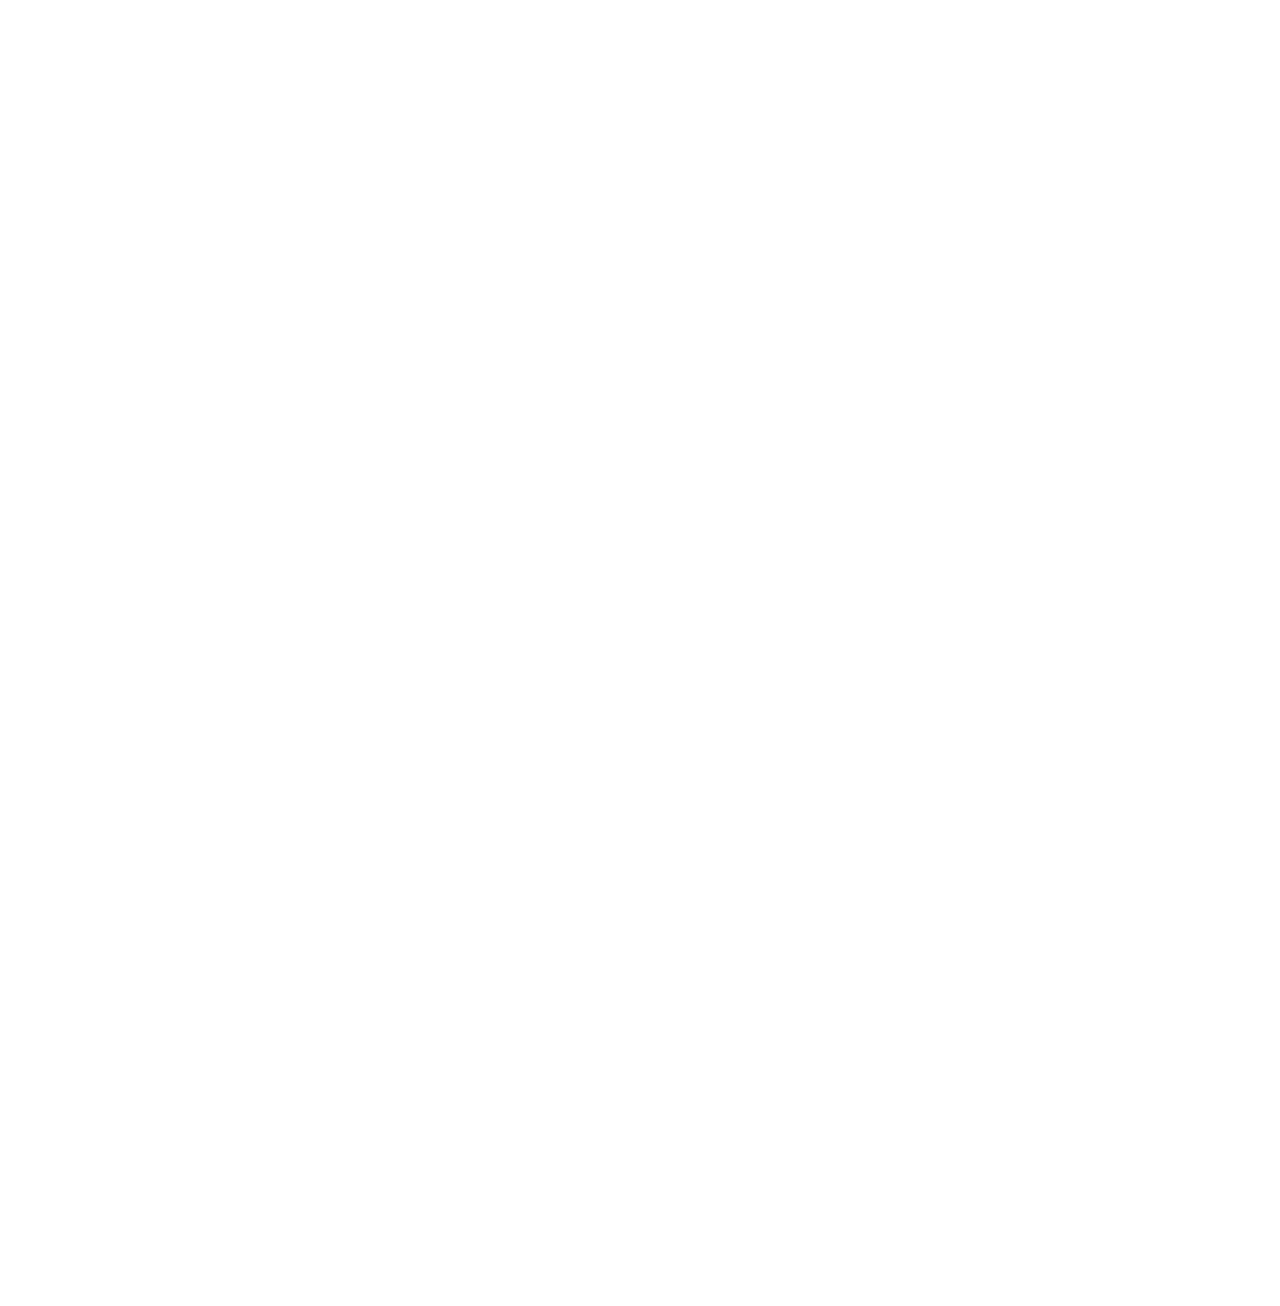
==== commit a0c616bf: "9/15 8시" ====
--- a/index.html
+++ b/index.html
@@ -55,6 +55,9 @@
   <!-- gsap.js -->
   <!-- 순서 주의(main.js에서 사용하니까 더 앞에) -->
   <script src="https://cdnjs.cloudflare.com/ajax/libs/gsap/3.12.2/gsap.min.js" integrity="sha512-16esztaSRplJROstbIIdwX3N97V1+pZvV33ABoG1H2OyTttBxEGkTsoIVsiP1iaTtM8b3+hu2kB6pQ4Clr5yug==" crossorigin="anonymous" referrerpolicy="no-referrer"></script>
+
+  <!-- ScrollMagic -->
+  <script src="https://cdnjs.cloudflare.com/ajax/libs/ScrollMagic/2.0.8/ScrollMagic.min.js" integrity="sha512-8E3KZoPoZCD+1dgfqhPbejQBnQfBXe8FuwL4z/c8sTrgeDMFEnoyTlH3obB4/fV+6Sg0a0XF+L/6xS4Xx1fUEg==" crossorigin="anonymous" referrerpolicy="no-referrer"></script>
 
   <!-- youtube.js -->
   <script defer src="./js/youtube.js"></script>
@@ -547,42 +550,42 @@
   </section>
 
   <!-- SEASON PRODUCT -->
-  <section class="season-product">
+  <section class="season-product scroll-spy">
     <div class="inner">
       <img src="./images/floating3.png" alt="Icon" class="floating3">
 
-      <img src="./images/season_product_image.png" alt="season_product_image" class="product">
+      <img src="./images/season_product_image.png" alt="season_product_image" class="product back-to-position to-right">
       <div class="text-group">
-        <img src="./images/season_product_text1.png" alt="season_product_text1" class="title">
-        <img src="./images/season_product_text2.png" alt="season_product_text2" class="description">
+        <img src="./images/season_product_text1.png" alt="season_product_text1" class="title back-to-position to-left delay-1">
+        <img src="./images/season_product_text2.png" alt="season_product_text2" class="description back-to-position to-left delay-2">
+        <div class="more back-to-position to-left delay-3">
+          <a href="javascript:void(0)" class="btn">자세히 보기</a>
+        </div>
+      </div>
+    </div>
+  </section>
+
+  <!-- RESERVE COFFEE -->
+  <section class="reserve-coffee scroll-spy">
+    <div class="inner">
+      <img src="./images/reserve_logo.png" alt="" class="reserve-logo back-to-position to-right">
+      <div class="text-group">
+        <img src="./images/reserve_text.png" alt="" class="description back-to-position to-right delay-1">
         <div class="more">
-          <a href="javascript:void(0)" class="btn">자세히 보기</a>
-        </div>
-      </div>
-    </div>
-  </section>
-
-  <!-- RESERVE COFFEE -->
-  <section class="reserve-coffee">
-    <div class="inner">
-      <img src="./images/reserve_logo.png" alt="" class="reserve-logo">
+          <a href="javascript:void(0)" class="btn back-to-position to-right delay-2">자세히 보기</a>
+        </div>
+      </div>
+      <img src="./images/reserve_image.png" alt="" class="product back-to-position to-left delay-3">
+    </div>
+  </section>
+
+  <!-- PICK YOUR FAVORITE -->
+  <section class="pick-your-favorite scroll-spy">
+    <div class="inner">
       <div class="text-group">
-        <img src="./images/reserve_text.png" alt="" class="description">
-        <div class="more">
-          <a href="javascript:void(0)" class="btn">자세히 보기</a>
-        </div>
-      </div>
-      <img src="./images/reserve_image.png" alt="" class="product">
-    </div>
-  </section>
-
-  <!-- PICK YOUR FAVORITE -->
-  <section class="pick-your-favorite">
-    <div class="inner">
-      <div class="text-group">
-        <img src="./images/favorite_text1.png" alt="" class="title">
-        <img src="./images/favorite_text2.png" alt="" class="description">
-        <div class="more">
+        <img src="./images/favorite_text1.png" alt="" class="title back-to-position to-right">
+        <img src="./images/favorite_text2.png" alt="" class="description back-to-position to-right delay-1">
+        <div class="more back-to-position to-right delay-2">
           <a href="javascript:void(0)" class="btn btn--white">자세히 보기</a>
         </div>
       </div>
@@ -597,16 +600,16 @@
   </section>
 
   <!-- FIND STORE -->
-  <section class="find-store">
+  <section class="find-store scroll-spy">
     <div class="inner">
       <img src="./images/find_store_texture1.png" alt="" class="texture1">
       <img src="./images/find_store_texture2.png" alt="" class="texture2">
-      <img src="./images/find_store_picture1.jpg" alt="" class="picture1">
-      <img src="./images/find_store_picture2.jpg" alt="" class="picture2">
+      <img src="./images/find_store_picture1.jpg" alt="" class="picture1 back-to-position to-right">
+      <img src="./images/find_store_picture2.jpg" alt="" class="picture2 back-to-position to-right delay-1">
       <div class="text-group">
-        <img src="./images/find_store_text1.png" alt="" class="title">
-        <img src="./images/find_store_text2.png" alt="" class="description">
-        <div class="more">
+        <img src="./images/find_store_text1.png" alt="" class="title back-to-position to-left">
+        <img src="./images/find_store_text2.png" alt="" class="description back-to-position to-left delay-1">
+        <div class="more back-to-position to-left delay-2">
           <a href="javascript:void(0)" class="btn">매장찾기</a>
         </div>
       </div>
--- a/css/main.css
+++ b/css/main.css
@@ -78,6 +78,35 @@
   color: #333;
   background-color: #fff;
 }
+
+/* 스크롤 시 애니메이션을 공통 스타일로 추가 */
+/* BACK TO POSITION */
+.back-to-position {
+  opacity: 0;
+  transition: 1s;
+}
+.back-to-position.to-left {
+  /* 오른쪽에서 왼쪽으로 나타나는 */
+  transform: translateX(150px);
+}
+.back-to-position.to-right {
+  /* 왼쪽에서 오른쪽으로 나타나는 */
+  transform: translateX(-150px);
+}
+.show .back-to-position {
+  opacity: 1;
+  transform: translateX(0);
+}
+.show .back-to-position.delay-1 {
+  transition-delay: 0.3;
+}
+.show .back-to-position.delay-2 {
+  transition-delay: 0.6;
+}
+.show .back-to-position.delay-3 {
+  transition-delay: 0.9;
+}
+
 
 /* HEADER */
 header {
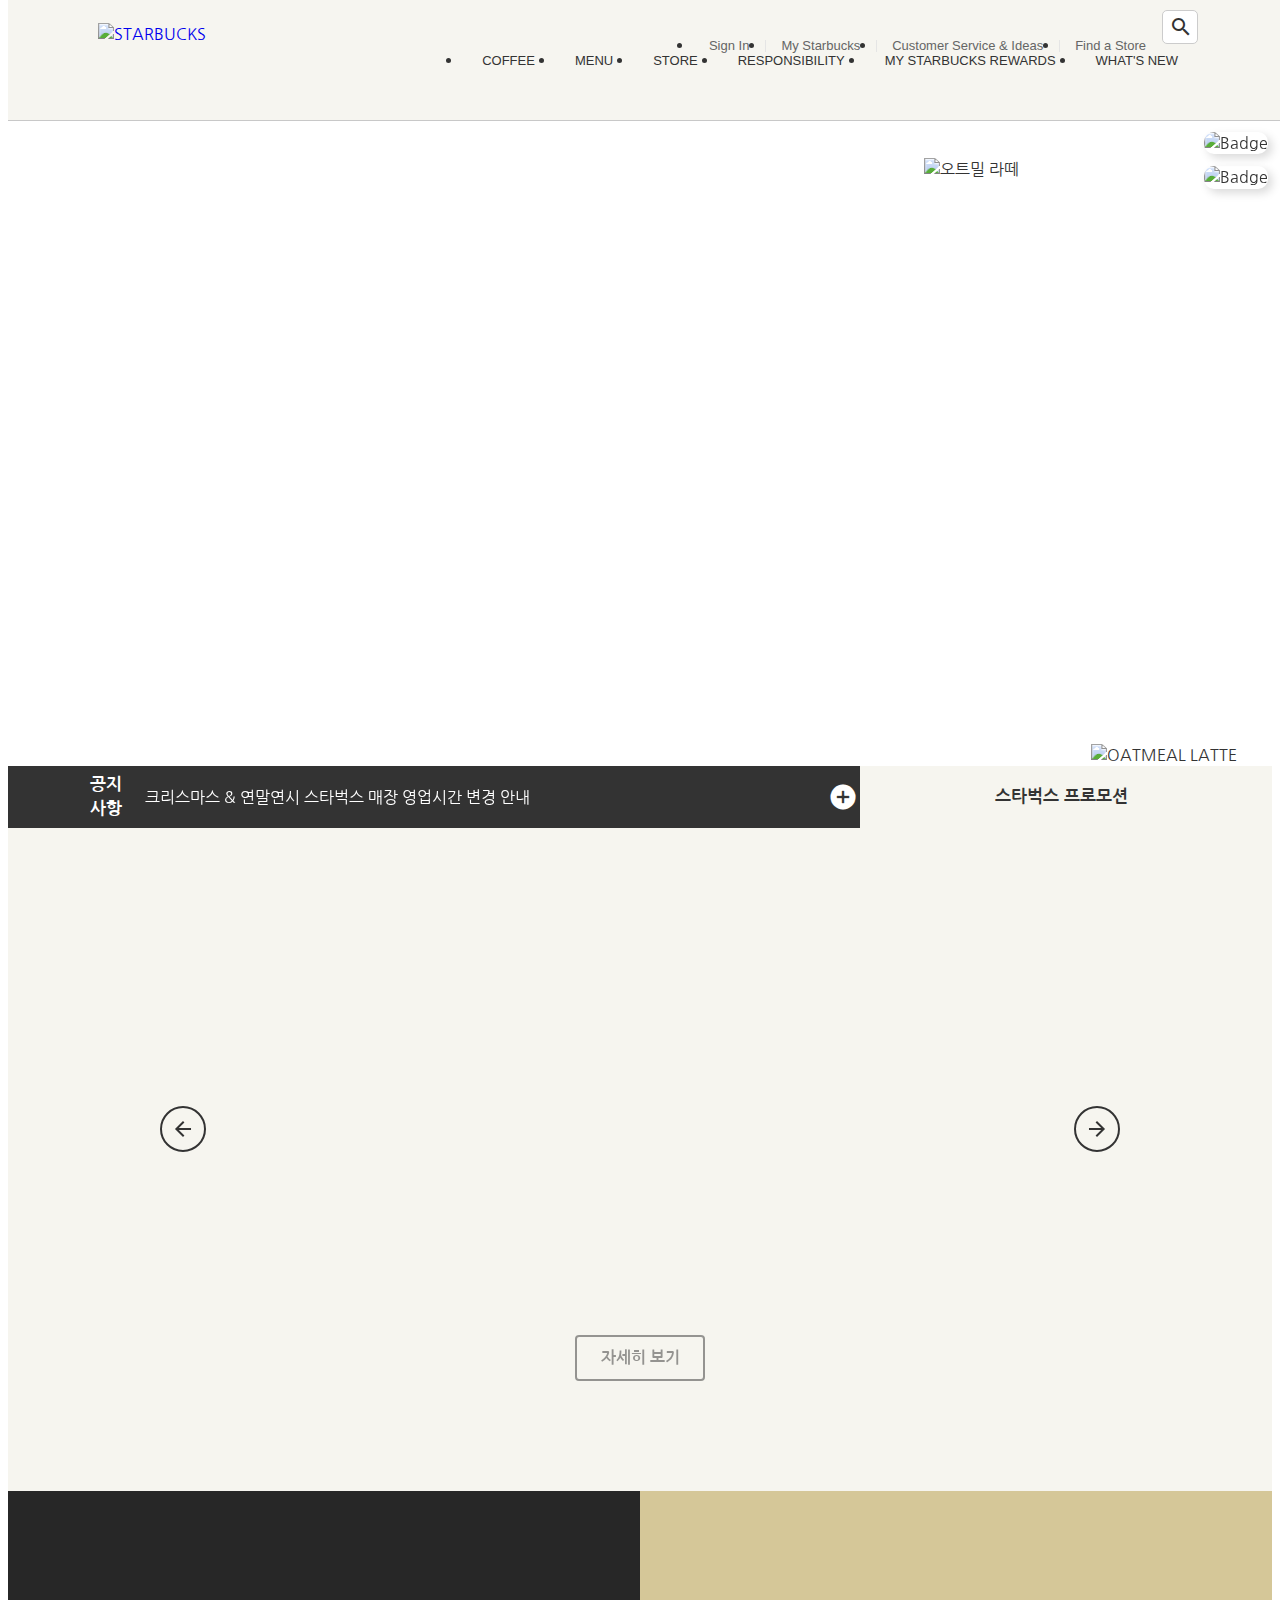
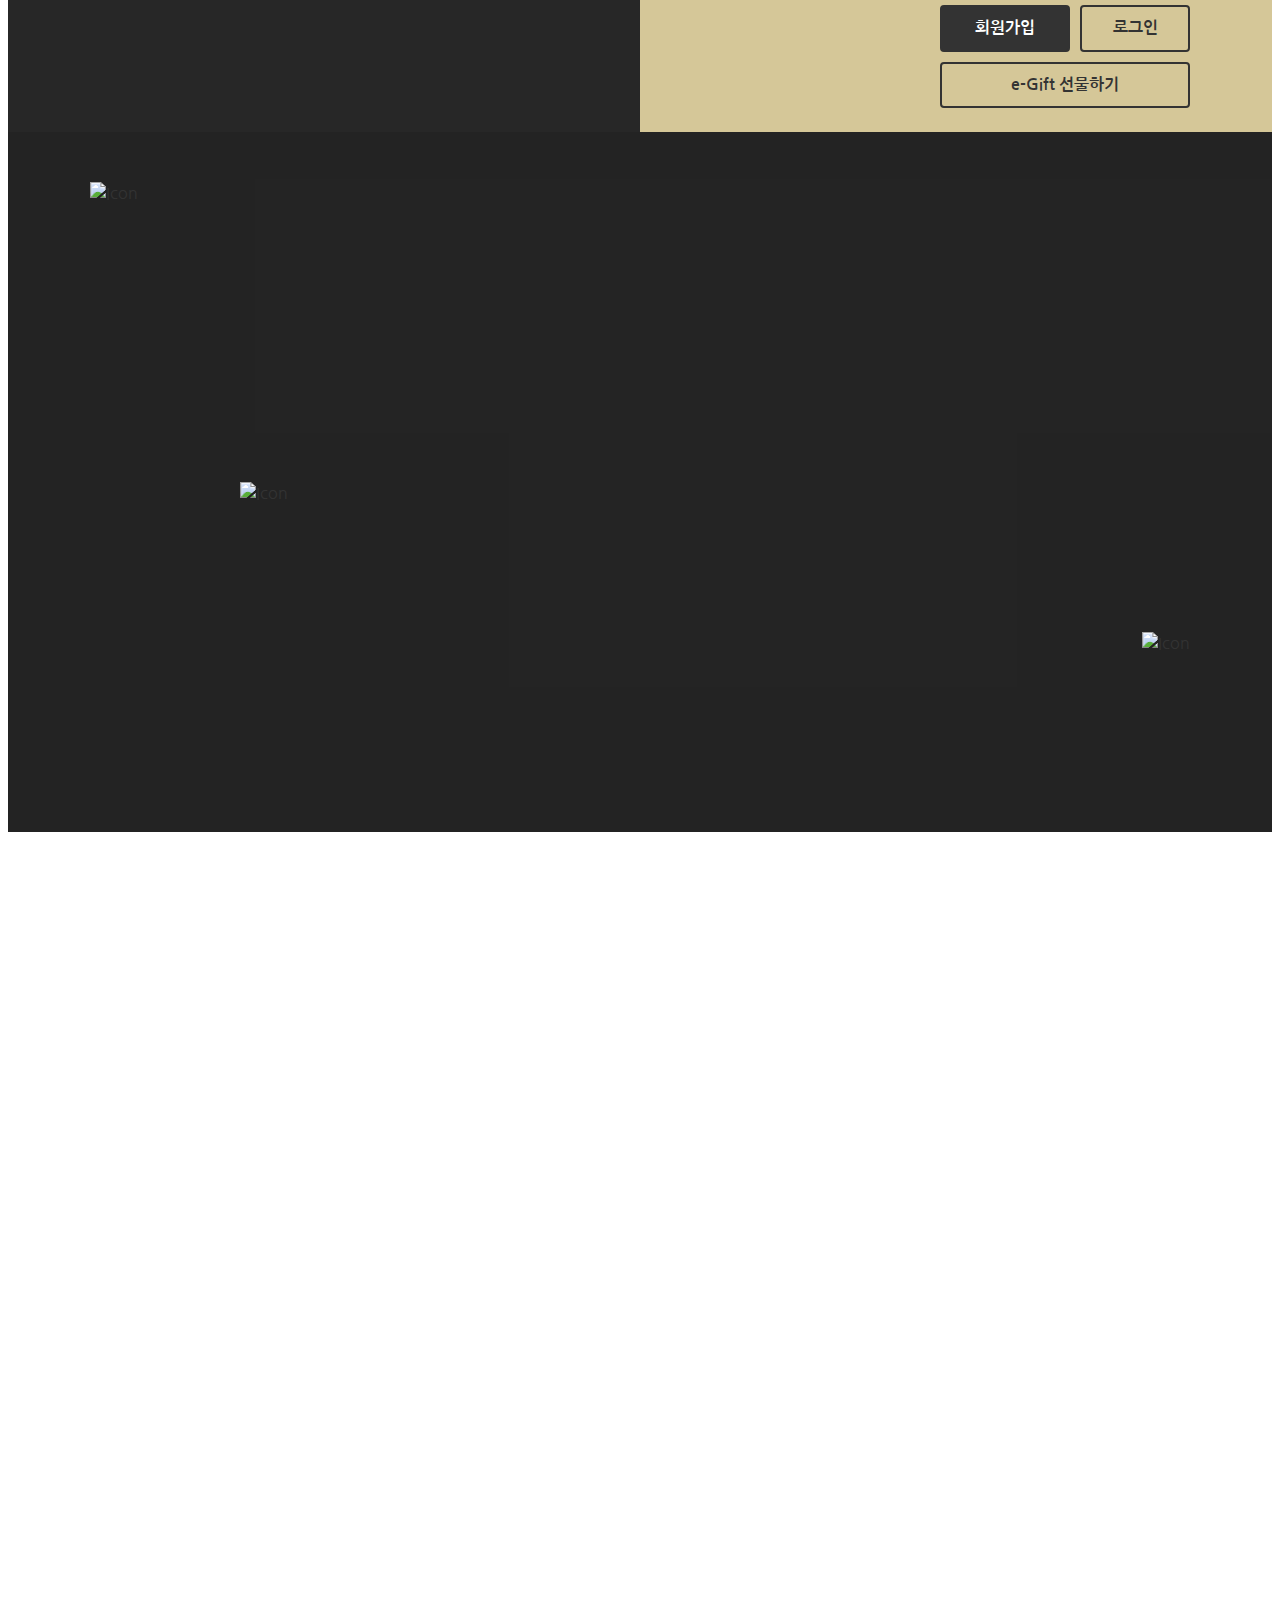
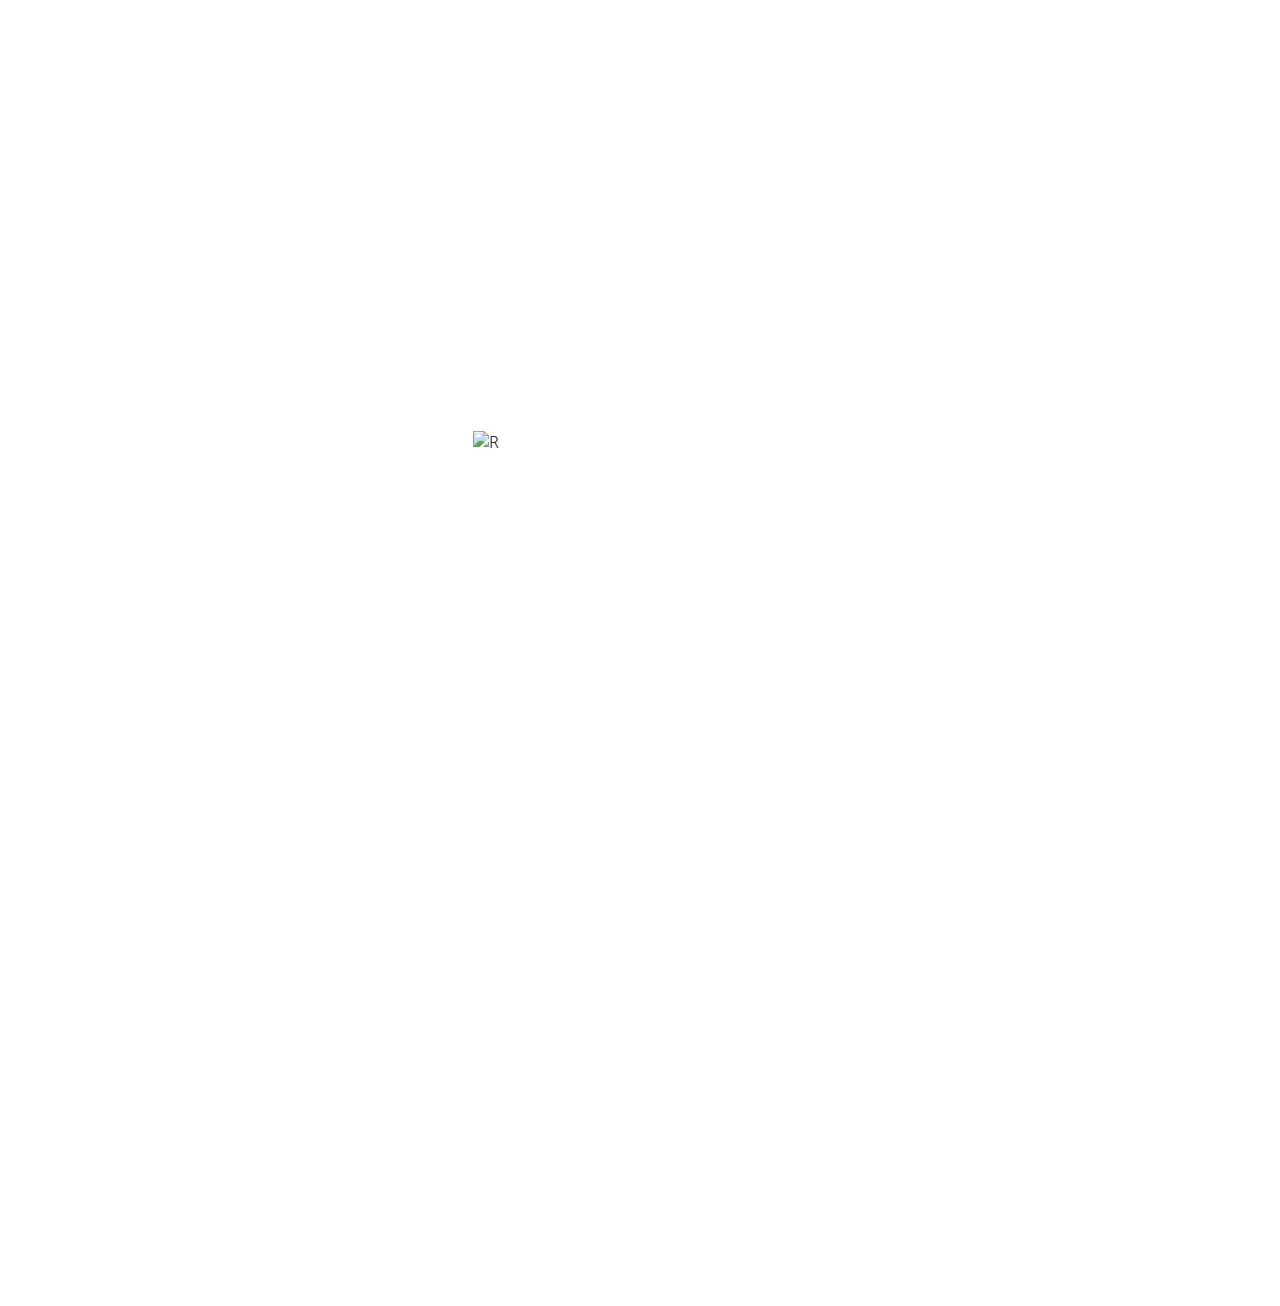
==== commit 9ac63d54: "9/15 업로드" ====
--- a/index.html
+++ b/index.html
@@ -595,7 +595,15 @@
   <!-- RESERVE STORE -->
   <section class="reserve-store">
     <div class="inner">
-
+      <div class="medal">
+        <div class="front">
+          <img src="./images/reserve_store_medal_front.png" alt="R">
+        </div>
+        <div class="back">
+          <img src="./images/reserve_store_medal_back.png" alt="스타벅스 리저브 매장">
+          <a href="javascript:void(0)" class="btn">매장안내</a>
+        </div>
+      </div>
     </div>
   </section>
 
--- a/css/main.css
+++ b/css/main.css
@@ -715,6 +715,11 @@
 /* PICK YOUR FAVORITE */
 .pick-your-favorite {
   background-image: url(../images/favorite_bg.jpg);
+  /* 배경 이미지에 시차 효과(Parallax) 주기 */
+  background-attachment: fixed;
+  background-repeat: no-repeat;
+  background-position: center;
+  background-size: cover;
 }
 .pick-your-favorite .inner {
   padding: 110px 0;
@@ -738,10 +743,50 @@
 /* RESERVE STORE */
 .reserve-store {
   background-image: url(../images/reserve_store_bg.jpg);
+  /* 배경 이미지에 시차 효과(Parallax) 주기 */
+  background-attachment: fixed;
+  background-repeat: no-repeat;
+  background-position: center;
+  background-size: cover;
 }
 .reserve-store .inner {
   height: 600px;
-}
+  display: flex;
+  justify-content: center;
+  align-items: center;
+}
+.reserve-store .medal {
+  width: 334px;
+  height: 334px;
+  /* 회전하는 요소의 부모 요소에 원근 거리를 추가 */
+  perspective: 600px;
+}
+.reserve-store .medal .front,
+.reserve-store .medal .back {
+  position: absolute;
+  backface-visibility: hidden;  /* 회전된 요소의 뒷면을 숨김 */
+  transition: 1s;
+}
+.reserve-store .medal .front {
+  transform: rotateY(0deg);
+}
+.reserve-store .medal:hover .front {
+  transform: rotateY(180deg);
+}
+.reserve-store .medal .back {
+  transform: rotateY(180deg);
+}
+.reserve-store .medal:hover .back {
+  transform: rotateY(0deg);
+}
+.reserve-store .medal .back .btn {
+  position: absolute;
+  top: 240px;
+  left: 0;
+  right: 0;
+  margin: auto;
+}
+
 
 /* FIND STORE */
 .find-store {
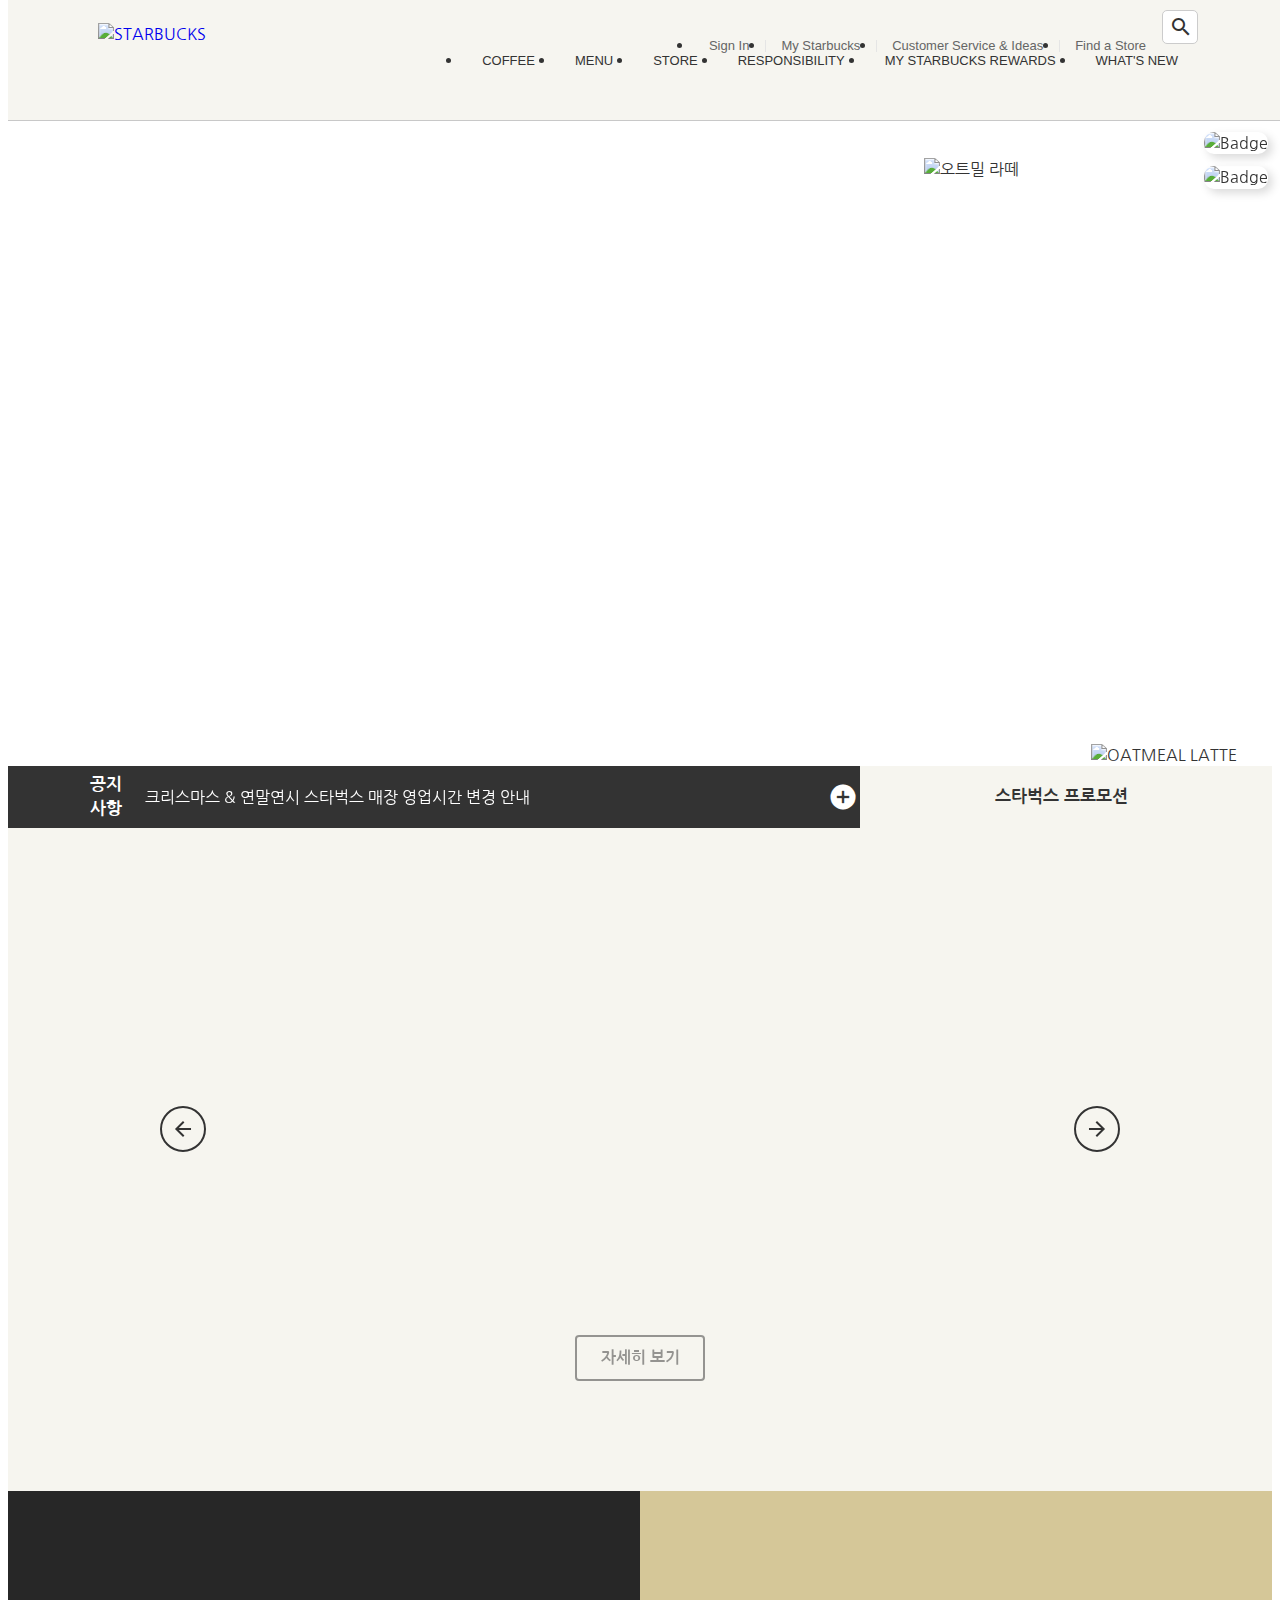
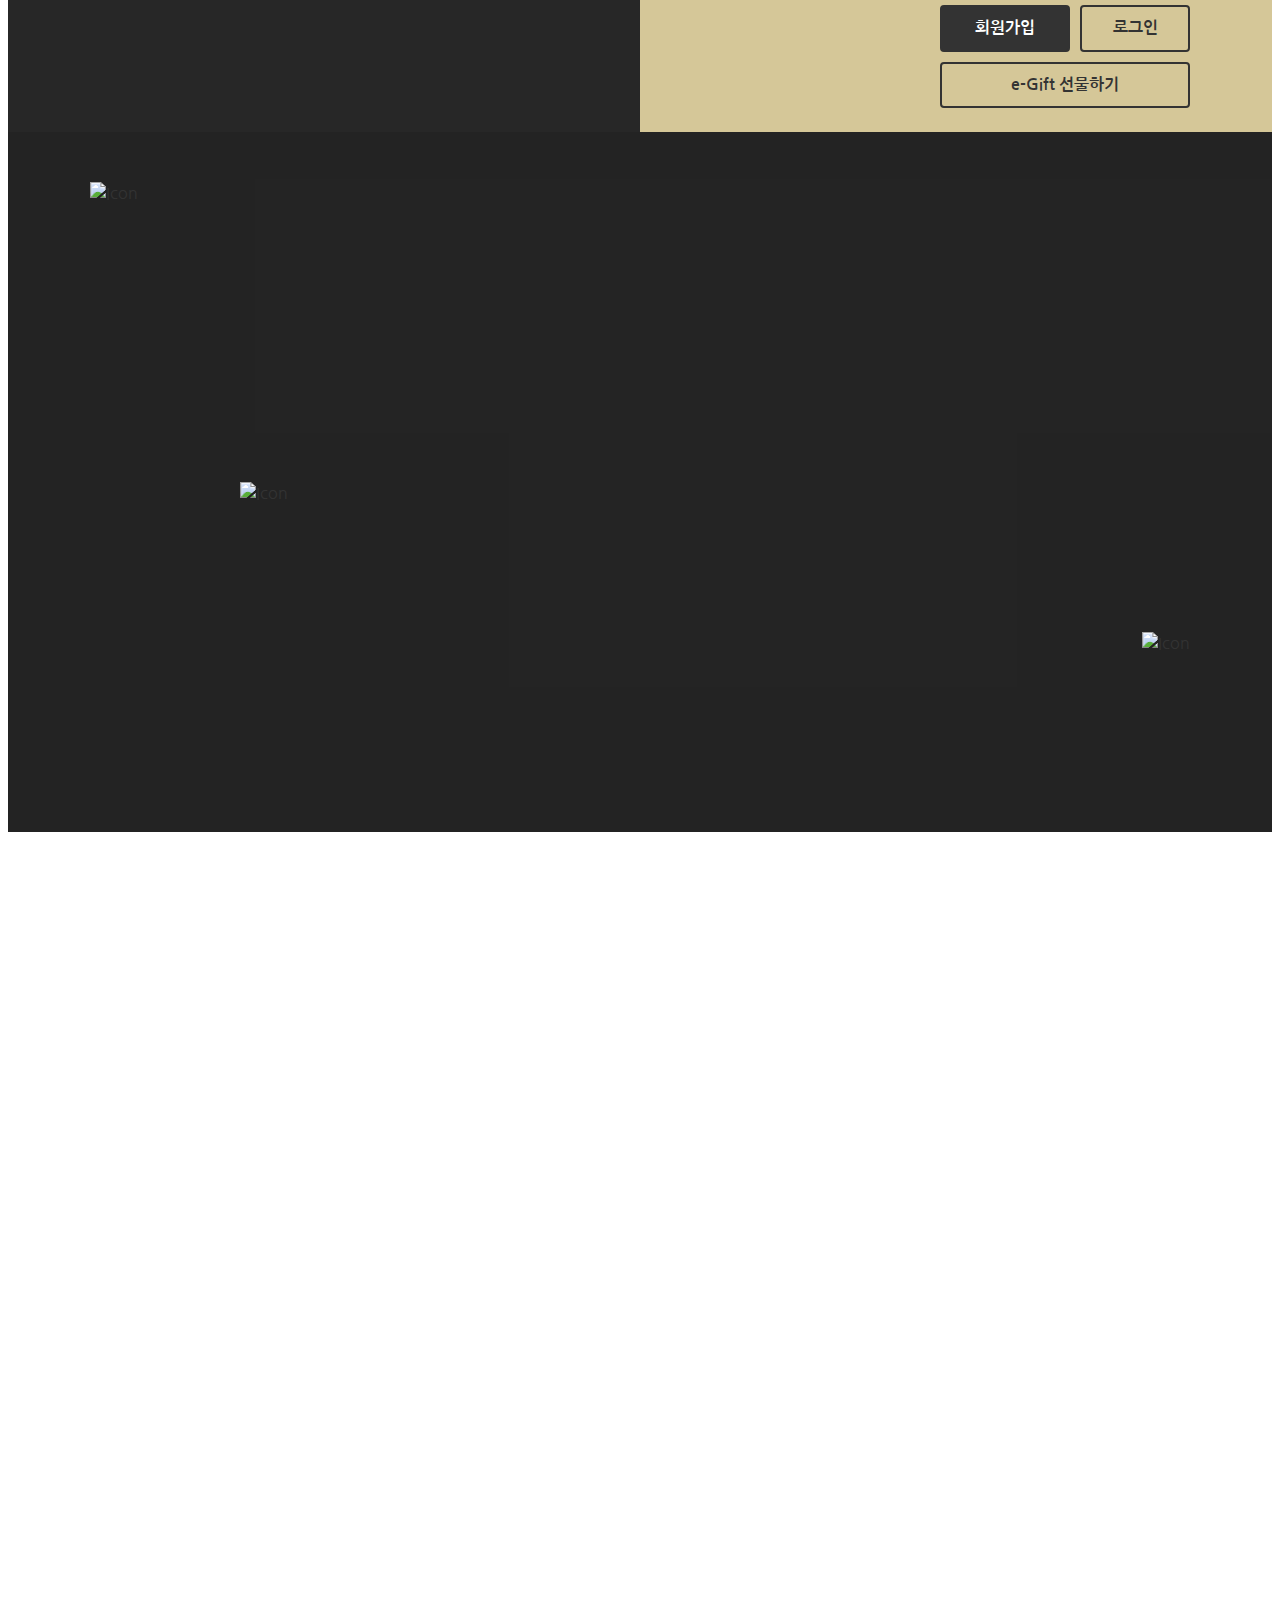
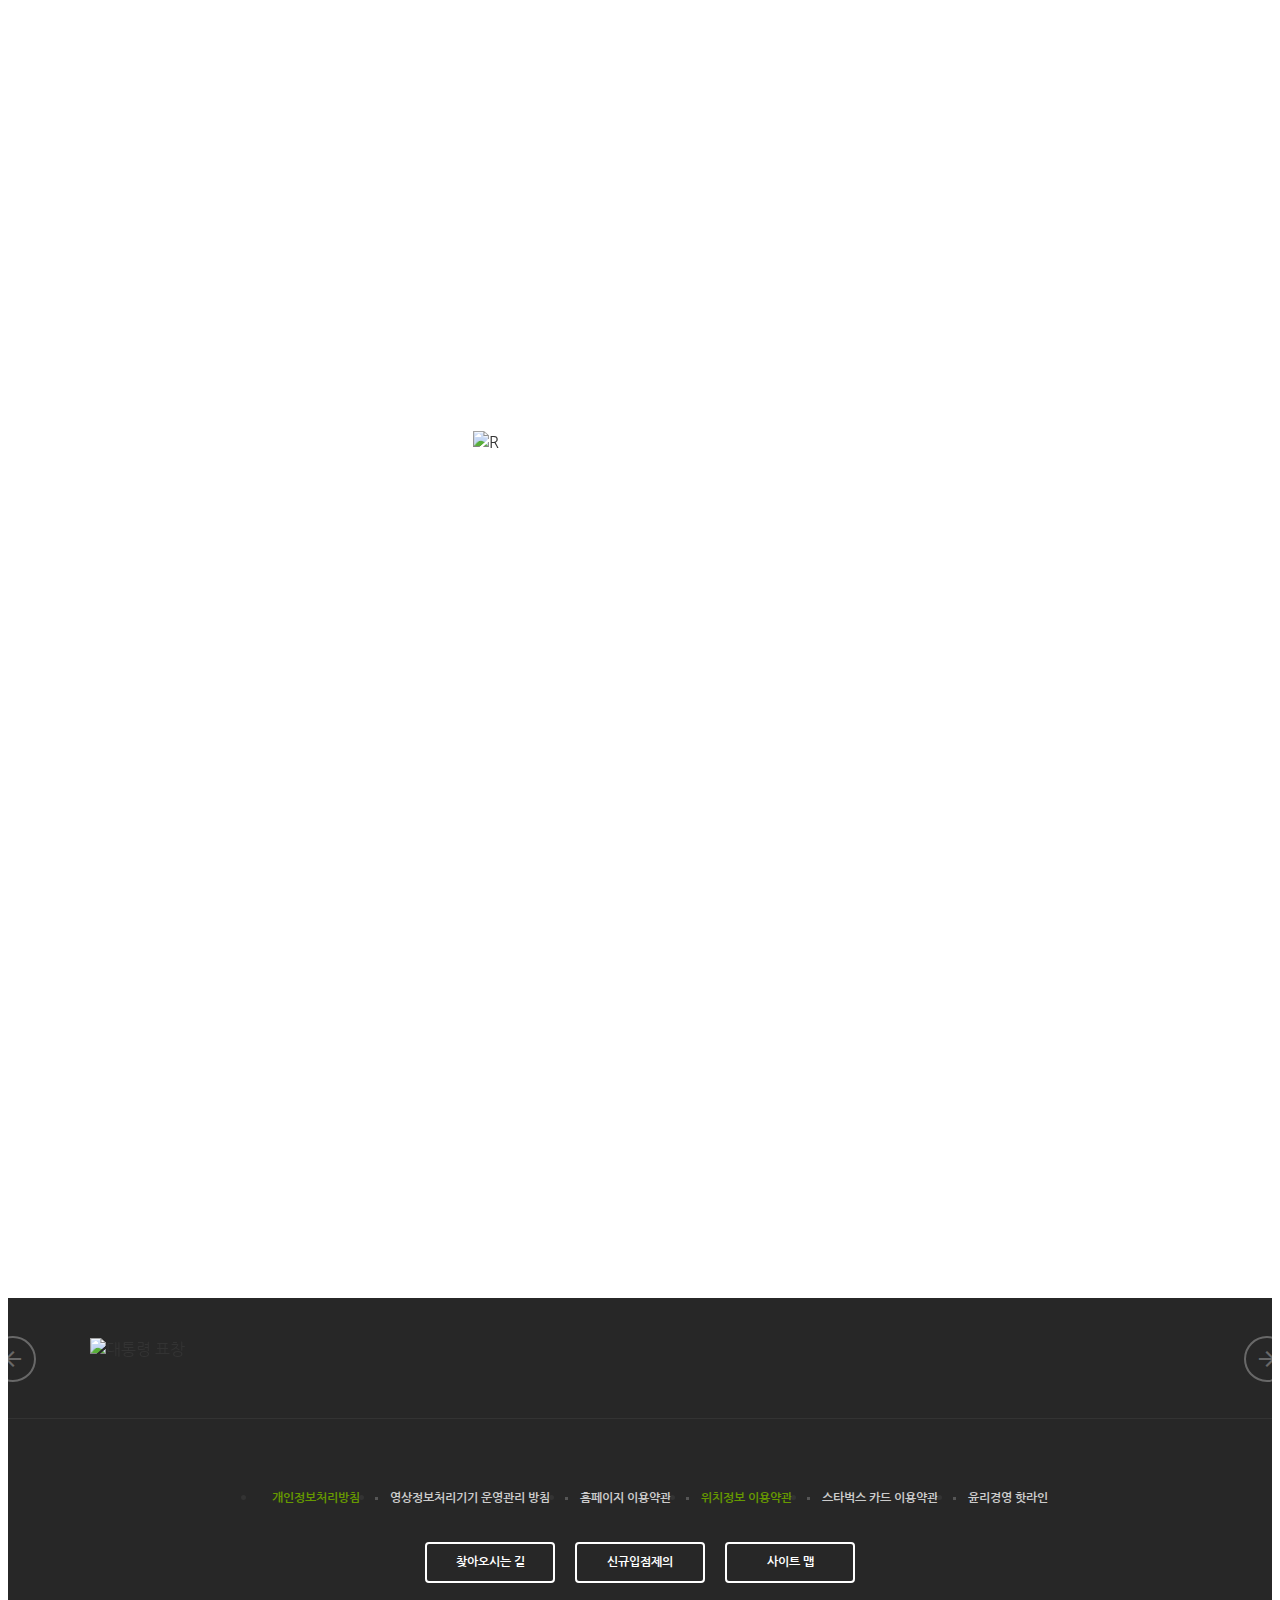
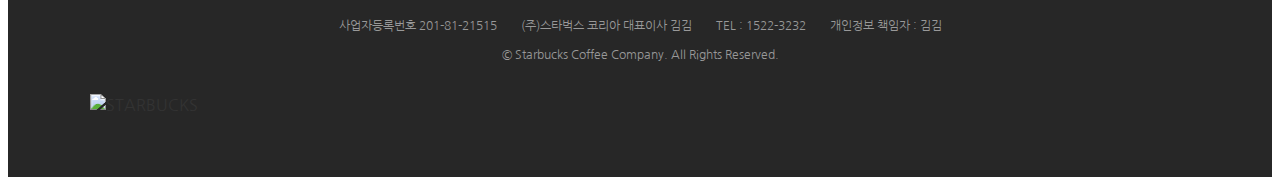
==== commit 7ebd0589: "9/18 3시" ====
--- a/index.html
+++ b/index.html
@@ -623,5 +623,88 @@
       </div>
     </div>
   </section>
+
+  <!-- AWARDS -->
+  <section class="awards">
+    <div class="inner">
+      <div class="swiper">
+        <div class="swiper-wrapper">
+          <div class="swiper-slide">
+            <img src="./images/awards_slide1.jpg" alt="대통령 표창">
+          </div>
+          <div class="swiper-slide">
+            <img src="./images/awards_slide2.jpg" alt="대통령 표창(3년 연속)">
+          </div>
+          <div class="swiper-slide">
+            <img src="./images/awards_slide3.jpg" alt="우수사업주 인증">
+          </div>
+          <div class="swiper-slide">
+            <img src="./images/awards_slide4.jpg" alt="경연대회 대상">
+          </div>
+          <div class="swiper-slide">
+            <img src="./images/awards_slide5.jpg" alt="대한상의회장상">
+          </div>
+          <div class="swiper-slide">
+            <img src="./images/awards_slide6.jpg" alt="기업사회공헌 활동 부문">
+          </div>
+          <div class="swiper-slide">
+            <img src="./images/awards_slide7.jpg" alt="KSI 1위(5년 연속)">
+          </div>
+          <div class="swiper-slide">
+            <img src="./images/awards_slide8.jpg" alt="KS-SQI 1위(5년 연속)">
+          </div>
+          <div class="swiper-slide">
+            <img src="./images/awards_slide9.jpg" alt="커피전문점 부문(4년 연속)">
+          </div>
+          <div class="swiper-slide">
+            <img src="./images/awards_slide10.jpg" alt="동반성장 부문(4년 연속)">
+          </div>
+        </div>
+      </div>
+
+      <div class="swiper-button-prev">
+        <span class="material-icons">arrow_back</span>
+      </div>
+      <div class="swiper-button-next">
+        <span class="material-icons">arrow_forward</span>
+      </div>
+    </div>
+  </section>
+
+  <!-- FOOTER -->
+  <footer>
+    <div class="inner">
+      <ul class="menu">
+        <li><a href="javascript:void(0)" class="green">개인정보처리방침</a></li>
+        <li><a href="javascript:void(0)">영상정보처리기기 운영관리 방침</a></li>
+        <li><a href="javascript:void(0)">홈페이지 이용약관</a></li>
+        <li><a href="javascript:void(0)" class="green">위치정보 이용약관</a></li>
+        <li><a href="javascript:void(0)">스타벅스 카드 이용약관</a></li>
+        <li><a href="javascript:void(0)">윤리경영 핫라인</a></li>
+      </ul>
+    
+
+      <div class="btn-group">
+        <a href="javascript:void(0)" class="btn--white btn">찾아오시는 길</a>
+        <a href="javascript:void(0)" class="btn--white btn">신규입점제의</a>
+        <a href="javascript:void(0)" class="btn--white btn">사이트 맵</a>
+      </div>
+
+      <div class="info">
+        <span>사업자등록번호 201-81-21515</span>
+        <span>(주)스타벅스 코리아 대표이사 김김</span>
+        <span>TEL : 1522-3232</span>
+        <span>개인정보 책임자 : 김김</span>
+      </div>
+
+      <p class="copyright">
+        &copy; <span class="this-year"></span>
+        Starbucks Coffee Company. All Rights Reserved.
+      </p>
+
+      <img src="./images/starbucks_logo_only_text.png" alt="STARBUCKS" class="logo">
+
+    </div>
+  </footer>
 </body>
 </html>--- a/css/main.css
+++ b/css/main.css
@@ -832,3 +832,115 @@
   margin-bottom: 20px;
 }
 
+/* AWARDS */
+.awards {
+  background-color: #272727;
+}
+.awards .inner {
+  padding: 40px 0;
+}
+.awards .swiper {
+  width: 100%;
+  height: 40px;
+}
+.awards .swiper-button-prev,
+.awards .swiper-button-next {
+  width: 42px;
+  height: 42px;
+  border: 2px solid #fff;
+  border-radius: 50%;
+  color: #fff;
+  opacity: 0.3;
+  position: absolute;
+  transition: .4s;
+}
+
+.awards .swiper-button-prev {
+  left: -100px;
+}
+.awards .swiper-button-next {
+  right: -100px;
+}
+.awards .swiper-button-prev:hover,
+.awards .swiper-button-next:hover {
+  background-color: #fff;
+  color: #333;
+}
+.awards .swiper-button-prev::after,
+.awards .swiper-button-next::after {
+  display: none;
+}
+
+/* FOOTER */
+footer {
+  background-color: #272727;
+  border-top: 1px solid #333;
+}
+footer .inner {
+  padding: 40px 0 60px;
+}
+footer .inner .menu {
+  display: flex;
+  justify-content: center;
+} 
+footer .inner .menu li {
+  position: relative;
+}
+footer .menu li::before {
+  content: "";
+  display: block;
+  width: 3px;
+  height: 3px;
+  background-color: #555;
+  position: absolute;
+  top: 0;
+  bottom: 0;
+  margin: auto;
+}
+footer .menu li:first-child::before {
+  display: none;
+}
+footer .menu li a {
+  display: block;
+  padding: 15px;
+  color: #ccc;
+  font-size: 12px;
+  font-weight: 700;
+}
+footer .menu li a.green {
+  color: #690;
+}
+footer .btn-group {
+  margin-top: 20px;
+  display: flex;
+  justify-content: center;
+  column-gap: 10px;
+}
+footer .btn-group .btn {
+  font-size: 12px;
+}
+footer .btn-group .btn + .btn {
+  margin-left: 10px;
+}
+
+footer .info {
+  margin-top: 30px;
+  text-align: center;
+}
+footer .info span {
+  color: #999;
+  font-size: 12px;
+}
+footer .info span + span {
+  margin-left: 20px;
+}
+
+footer .copyright {
+  color: #999;
+  font-size: 12px;
+  text-align: center;
+  margin-top: 12px;
+}
+footer .logo {
+  margin: 30px auto 0;
+}
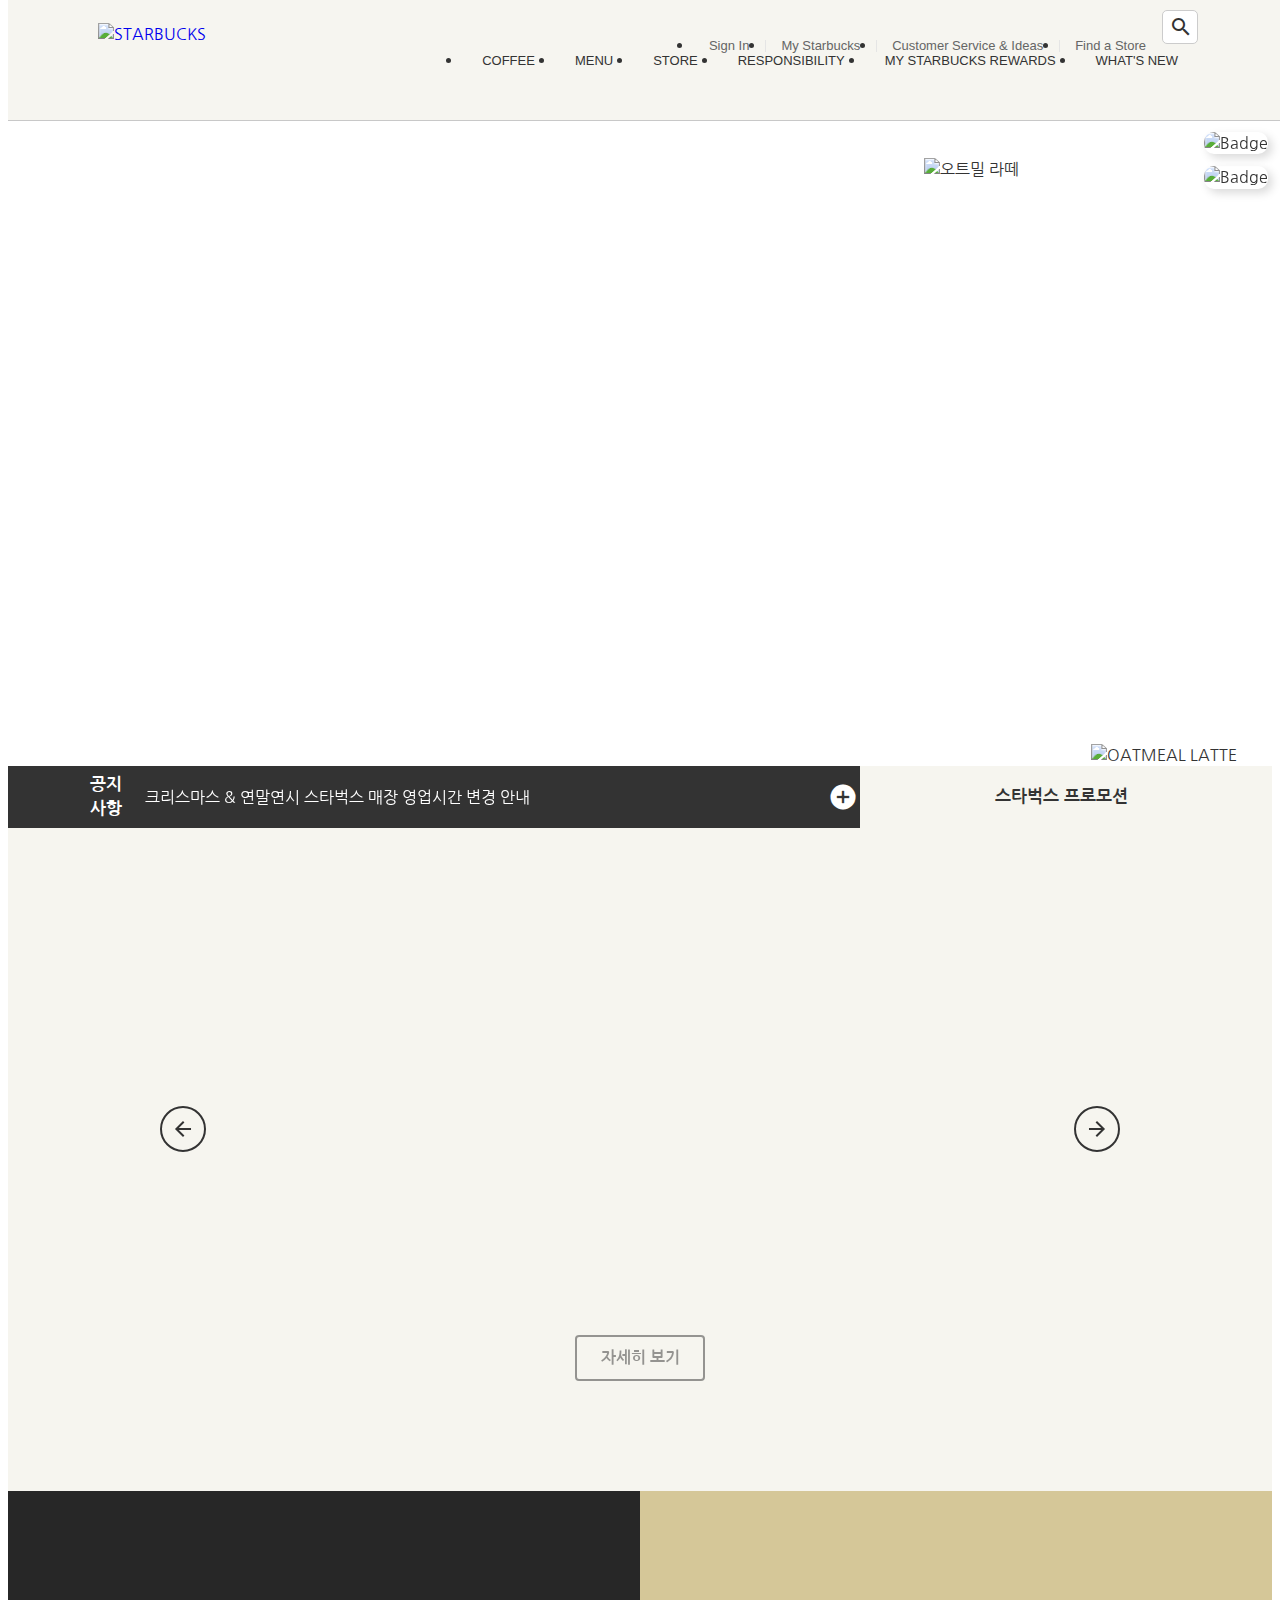
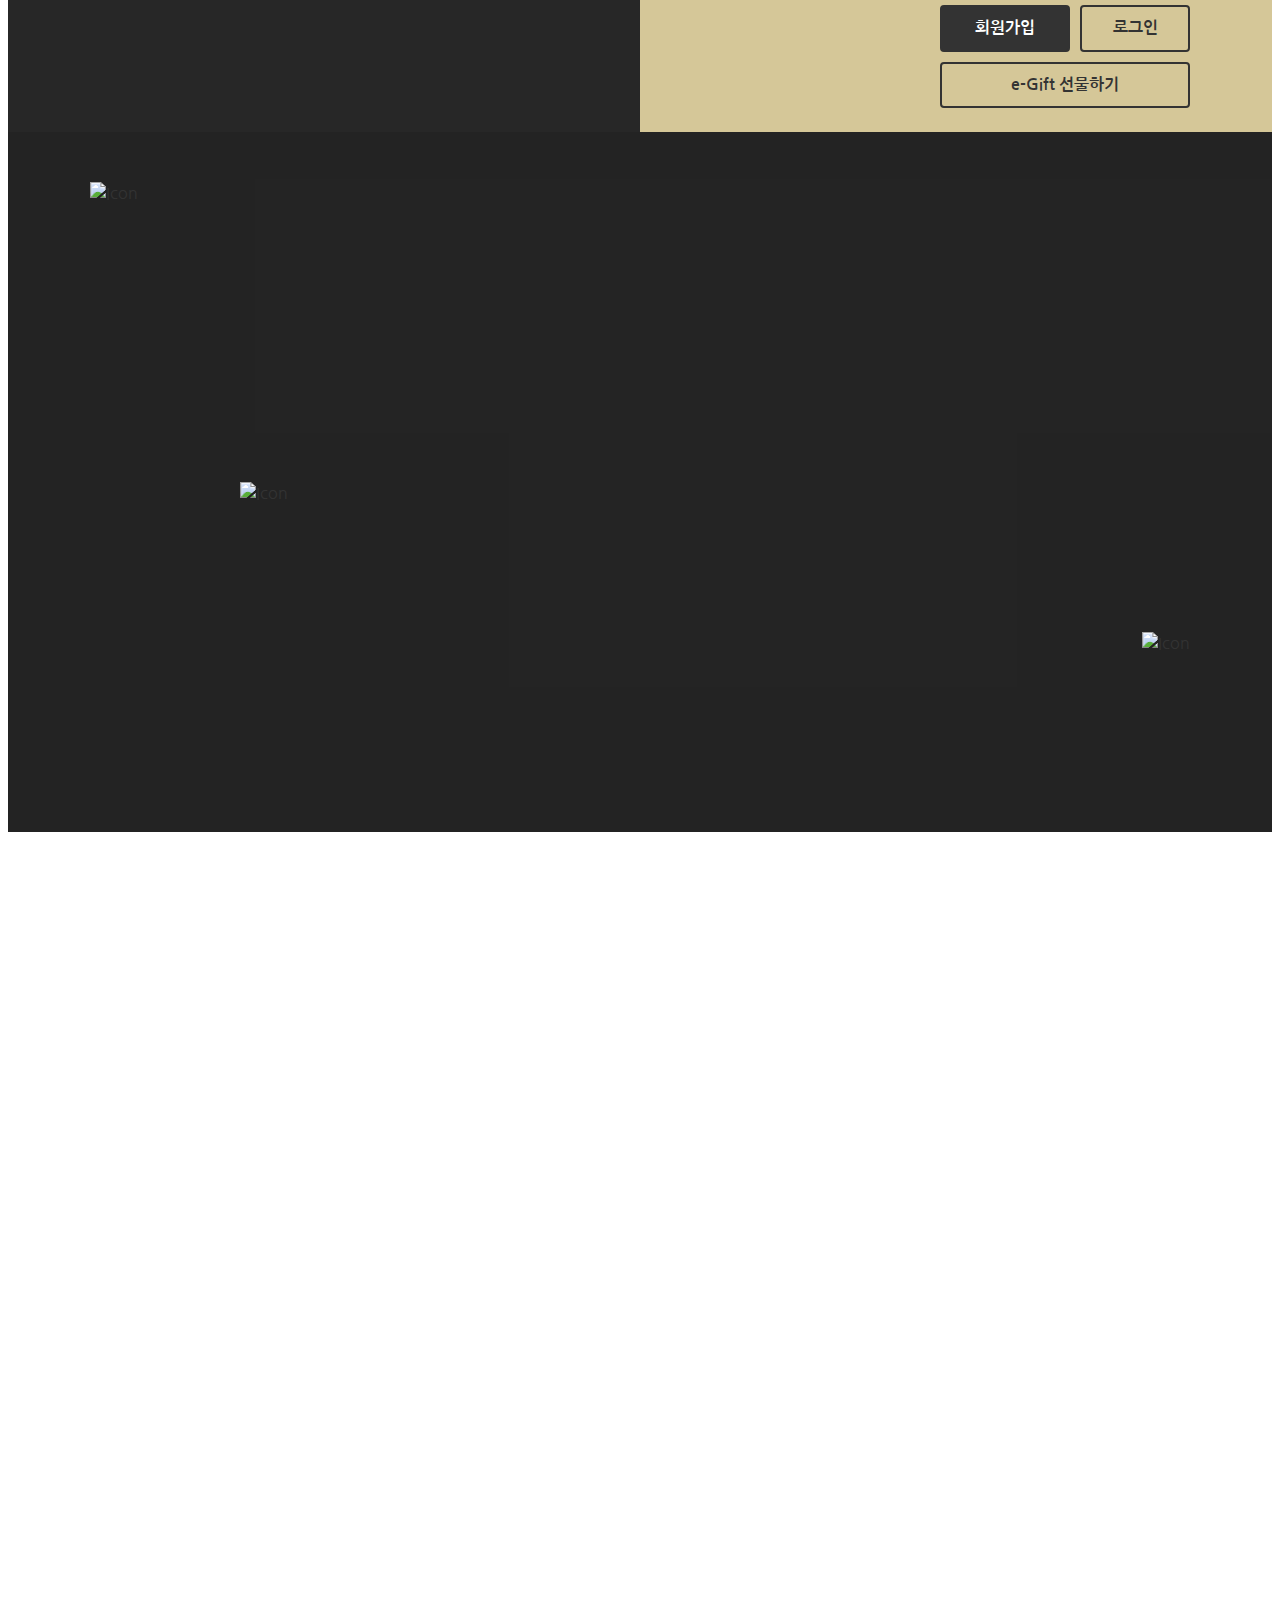
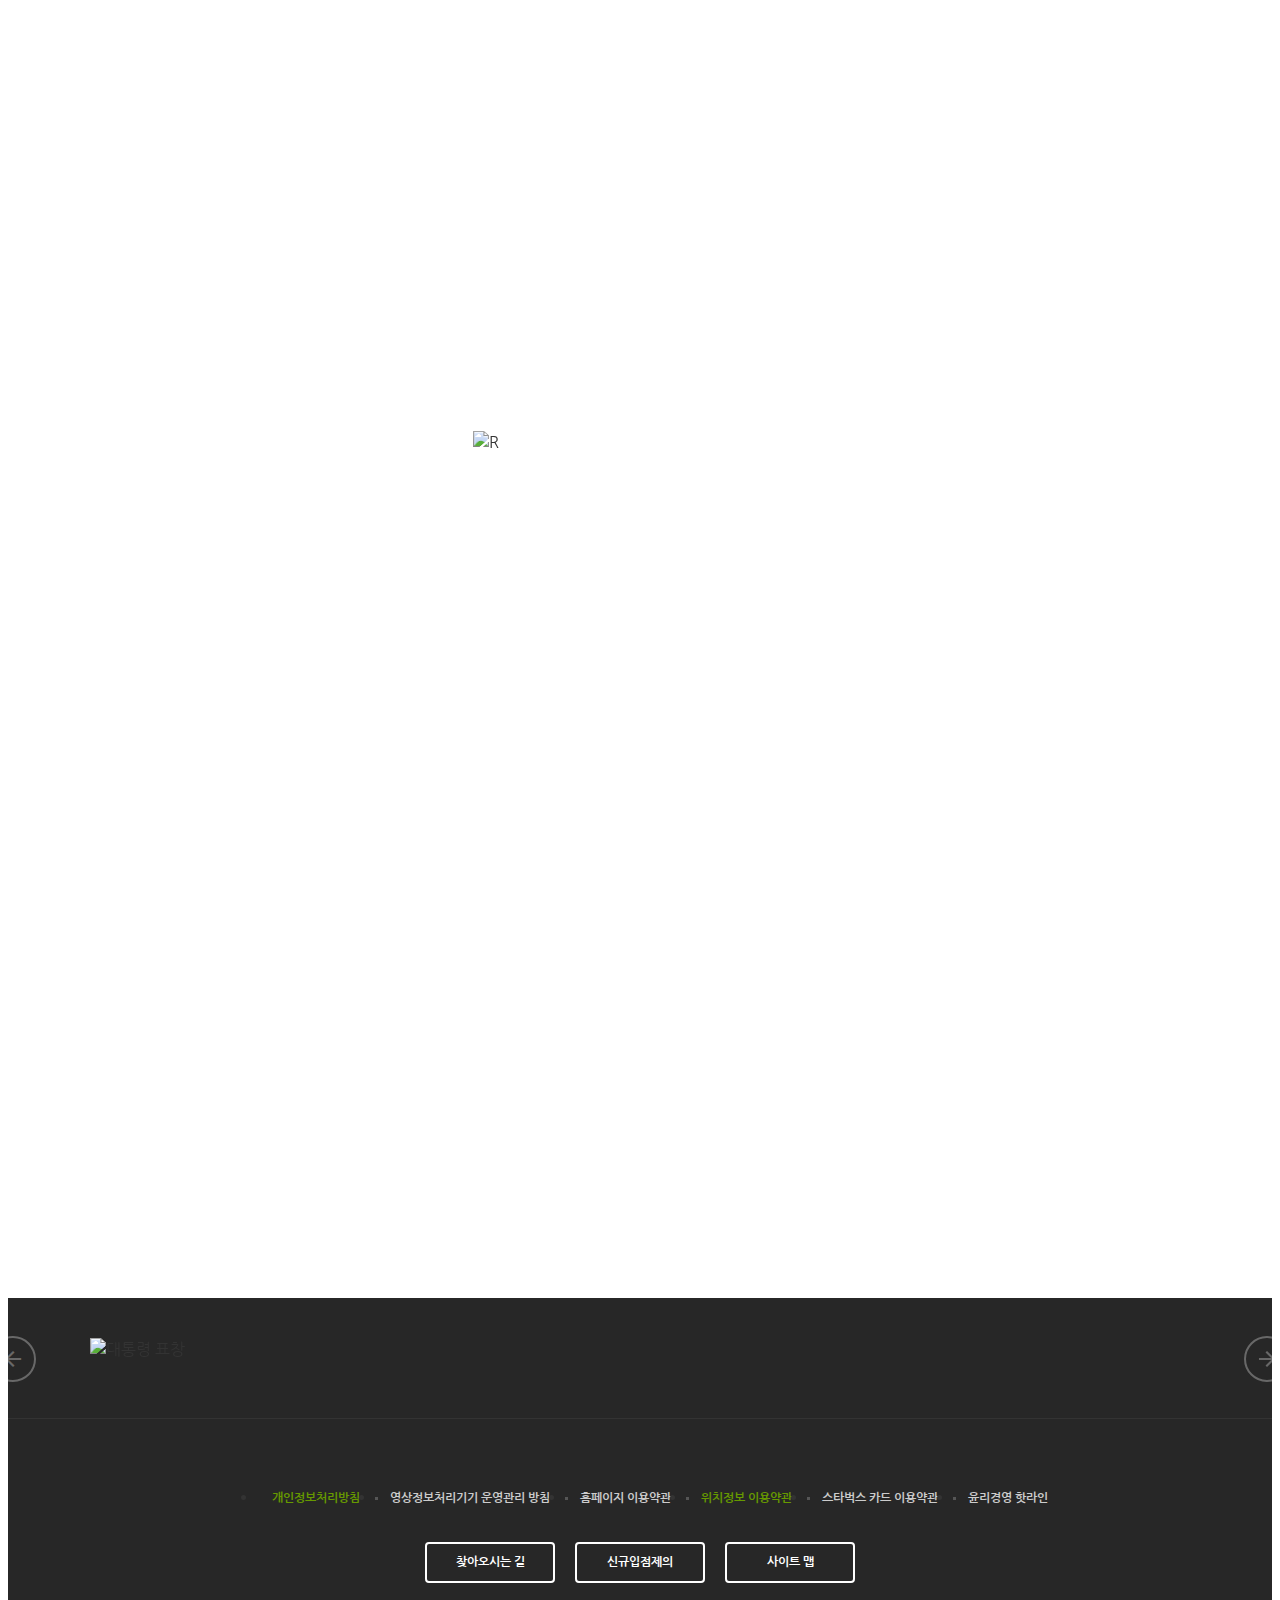
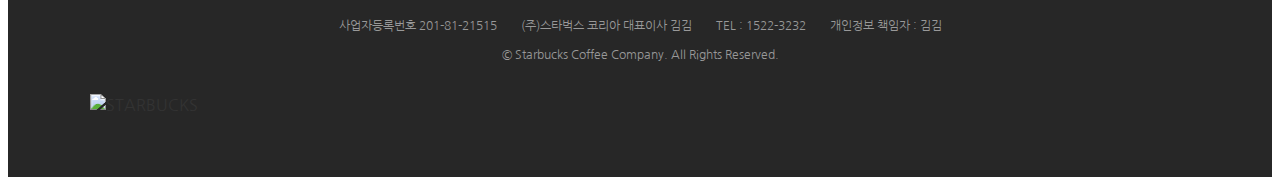
==== commit dfc80760: "9/18 4시" ====
--- a/index.html
+++ b/index.html
@@ -55,6 +55,10 @@
   <!-- gsap.js -->
   <!-- 순서 주의(main.js에서 사용하니까 더 앞에) -->
   <script src="https://cdnjs.cloudflare.com/ajax/libs/gsap/3.12.2/gsap.min.js" integrity="sha512-16esztaSRplJROstbIIdwX3N97V1+pZvV33ABoG1H2OyTttBxEGkTsoIVsiP1iaTtM8b3+hu2kB6pQ4Clr5yug==" crossorigin="anonymous" referrerpolicy="no-referrer"></script>
+
+  <!-- ScrollToPlugin -->
+  <!-- 순서 주의(gsap.js 보다 더 뒤에) -->
+  <script src="https://cdnjs.cloudflare.com/ajax/libs/gsap/3.12.2/ScrollToPlugin.min.js" integrity="sha512-v/m68W+vaGN/6igoyFpd4GlQzu0jx9/n5gr2PKq5vif+RObyGKHse384YHrOULaxZ810XhlHUrmB3U8UnPB19Q==" crossorigin="anonymous" referrerpolicy="no-referrer"></script>
 
   <!-- ScrollMagic -->
   <script src="https://cdnjs.cloudflare.com/ajax/libs/ScrollMagic/2.0.8/ScrollMagic.min.js" integrity="sha512-8E3KZoPoZCD+1dgfqhPbejQBnQfBXe8FuwL4z/c8sTrgeDMFEnoyTlH3obB4/fV+6Sg0a0XF+L/6xS4Xx1fUEg==" crossorigin="anonymous" referrerpolicy="no-referrer"></script>
@@ -706,5 +710,15 @@
 
     </div>
   </footer>
+
+  <!-- SCROLL TO TOP -->
+  <div id="to-top">
+    <!-- (초간단) a태그와 css 속성을 사용한 최상단 이동 버튼 구현 -->
+    <!-- <a href="#">
+      <span class="material-icons">arrow_upward</span>
+    </a> -->
+
+    <span class="material-icons">arrow_upward</span>
+  </div>
 </body>
 </html>--- a/css/main.css
+++ b/css/main.css
@@ -1,3 +1,8 @@
+html {
+  /* 스크롤 이동을 부드럽게 */
+  /* scroll-behavior: smooth; */
+}
+
 /* COMMON */
 body {
   font-family: 'Nanum Gothic', sans-serif;
@@ -944,3 +949,22 @@
 footer .logo {
   margin: 30px auto 0;
 }
+
+/* SCROLL TO TOP */
+#to-top {
+  width: 42px;
+  height: 42px;
+  background-color: #333;
+  color: #fff;
+  border: 2px solid #fff;
+  border-radius: 10px;
+  cursor: pointer;
+  display: flex;
+  justify-content: center;
+  align-items: center;
+  position: fixed;
+  bottom: 30px;
+  right: 30px;
+  z-index: 9;
+  opacity: 0;
+}